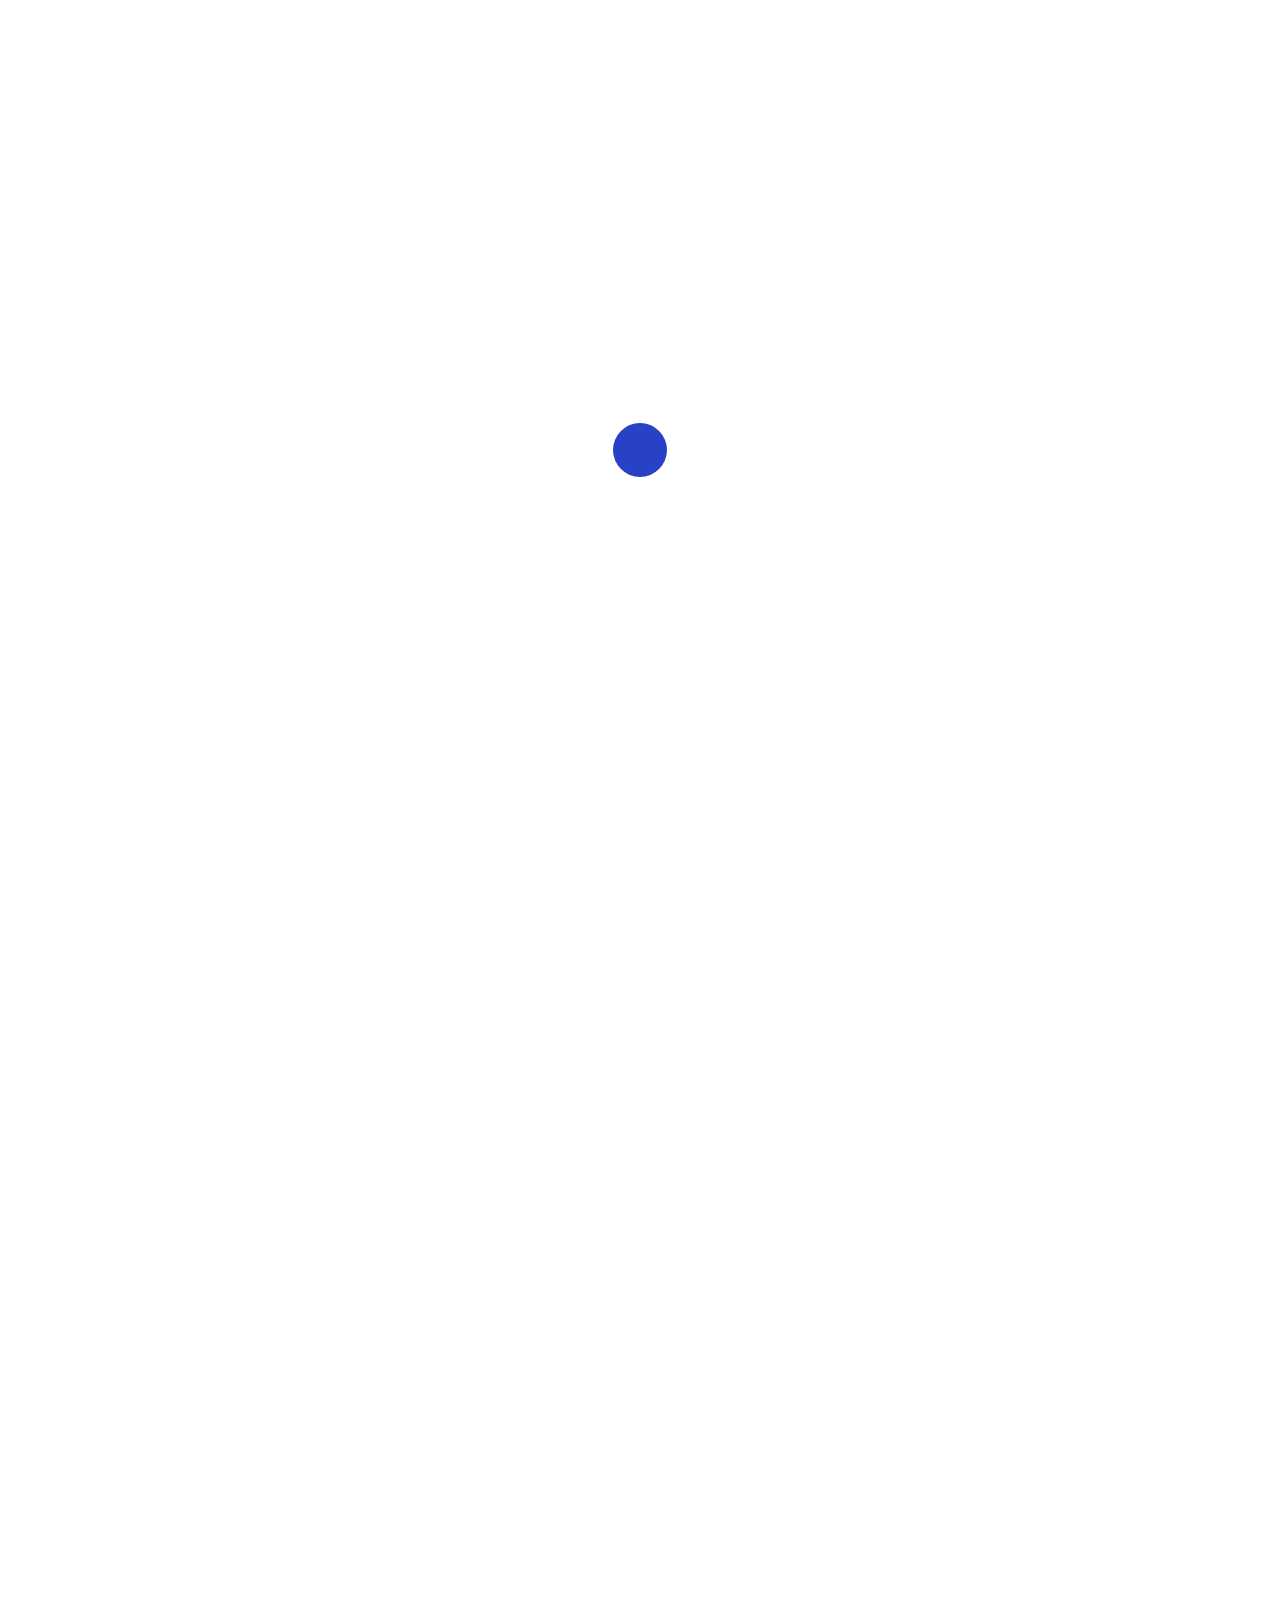
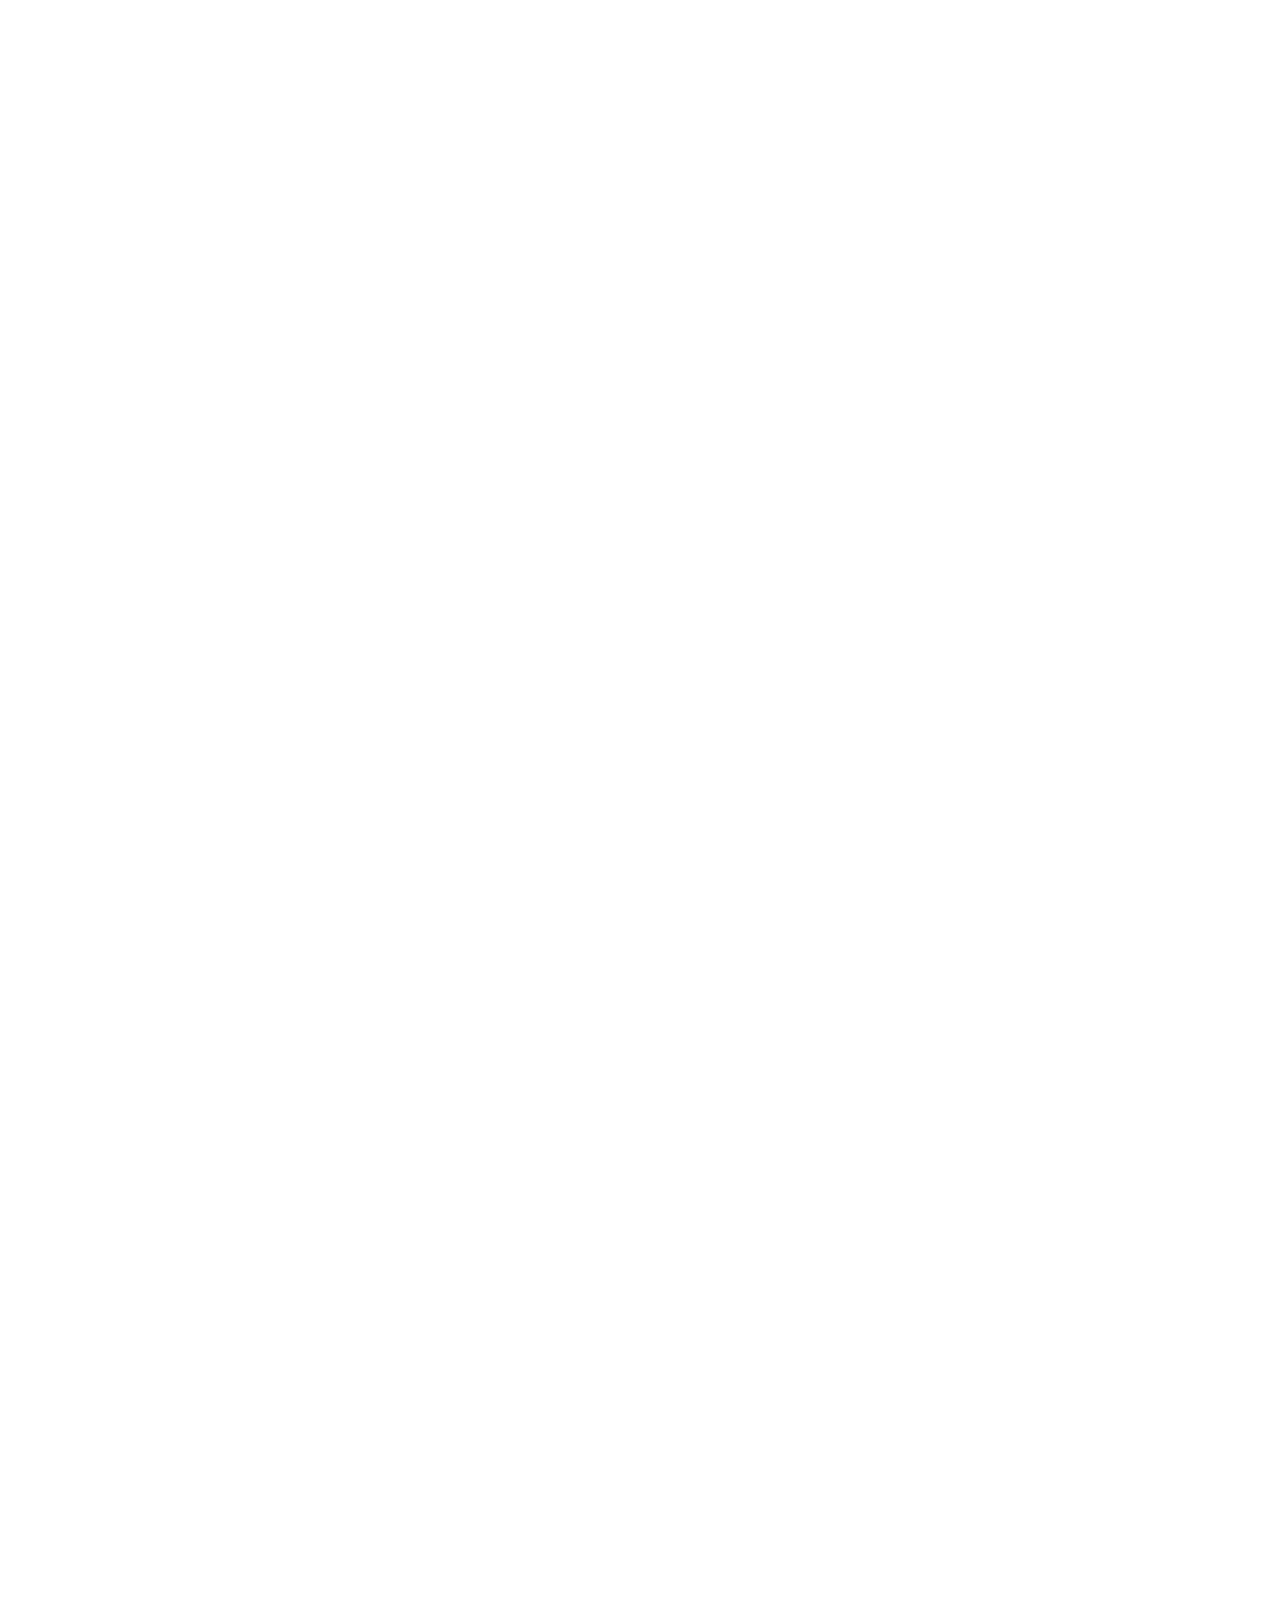
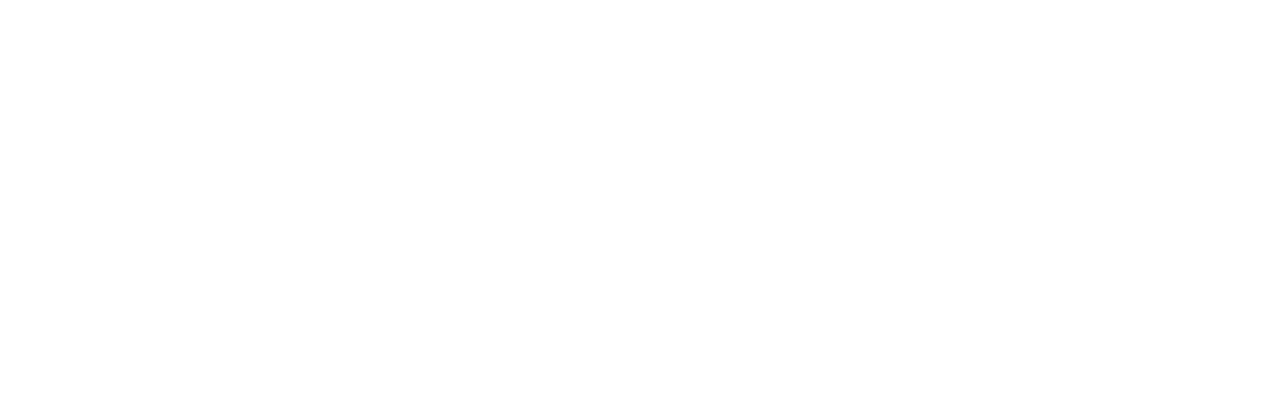
==== index.html @ 9f3434ad "Update index.html" ====
<!DOCTYPE html>
<html class="no-js" lang="en-US">
	<head>

		<title>Moore-Home</title>
		<link rel="shortcut icon" href="https://moorebilibili.github.io/Moore-Home/favicon.ico">

		<meta charset="utf-8">
		<meta name="viewport" content="width=device-width, initial-scale=1">
		<meta name="description" content="">
		<meta name="keywords" content="">
		<meta name="author" content="Erilisdesign.com">

		<link rel="stylesheet" href="static/css/bootstrap.min.css">
		<link rel="stylesheet" href="static/css/style.css">
		<link rel="stylesheet" href="static/css/utilities.css">

		<link rel="stylesheet" href="static/css/custom.css">

		<link rel="stylesheet" href="static/css/all.min.css" type="text/css">
		<link rel="stylesheet" href="static/css/themify-icons.css" type="text/css">
		<link rel="stylesheet" href="static/css/animate.min.css">
		<link rel="stylesheet" href="static/css/vegas.min.css">

		<link rel="stylesheet" href="static/css/css.css">

		<link rel="shortcut icon" href="">

		<script src="static/js/modernizr-custom.js"></script>

	</head>
	<body>

		<div id="preloader" class="preloader">
			<div class="loader-status">
				<div class="spinner"></div>
			</div>
		</div>

		<!-- Global overlay -->
		<div class="global-overlay">
			<div class="overlay-inner bg-image-holder bg-cover">
				<img src="static/picture/image-1.jpg" alt="">
			</div>
			<div class="overlay-inner bg-dark opacity-80"></div>
		</div>

		<!-- Site header -->
		<header class="site-header header-mobile-dark header-content-light header-content-mobile-light">
			<div class="header-brand">
				<!-- Logo -->
				<a class="logo" href="#">
					<img src="static/picture/logo.jpg" width="75% alt="">
				</a>
				<button type="button" id="navigation-toggle" class="nav-toggle">
					<span></span>
				</button>
			</div>
			<div class="header-collapse">
				<div class="header-collapse-inner">
					<nav class="site-nav">
						<ul id="navigation">
							<li>
								<a href="#home">首页</a>
							</li>
							<li>
								<a href="#002">服务器教程</a>
							</li>
							<li>
								<a href="#003">网站资源</a>
							</li>
							<li>
								<a href="#004">英语听力</a>
							</li>
							<li>
								<a href="#about">关于网站</a>
							</li>
							<li>
								<a href="#services">网站作用</a>
							</li>
						</ul>
					</nav>
				</div>
			</div>
		</header>

		<div class="site-content">
			<div class="site-content-inner">

				<div class="site-part" id="home">
					<section class="fullscreen d-flex">
						<div class="container align-self-center text-white">
							<div class="row">
								<div class="col-12 col-lg-10 mx-lg-auto text-center">
									<h1 class="text-white mb-3 animated" data-animation="fadeInUp">欢迎光临Moore-Home！</h1>
									<p class="lead text-white mb-5 animated" data-animation="fadeInUp" data-animation-delay="200">你发现了华点</p>
									<a href="#services" class="btn btn-white scrollto animated" data-animation="fadeInUp" data-animation-delay="400">康康这个网站干吗的</a>
									<a href="https://space.bilibili.com/2076341054?spm_id_from=333.1007.0.0" class="btn btn-primary scrollto animated" data-animation="fadeInUp" data-animation-delay="600">康康我的B站</a>
								</div>
							</div>
						</div>
					</section>
				</div>

				<div class="site-part" id="about">
					<section class="fullscreen d-flex">
						<div class="container align-self-center text-white">
							<div class="row">
								<div class="col-12 col-lg-10 mx-lg-auto text-center">
									<h2 class="h1 mb-4 animated" data-animation="fadeInUp">关于网站</h2>
									<div class="divider animated" data-animation="fadeInUp" data-animation-delay="200"><span></span></div>
									<div class="animated" data-animation="fadeInUp" data-animation-delay="400">
										<p>这是一个由Moore打造的网站，具有学习博客，获取材料，娱乐等作用</p>
										<p>一个GitHub托管的普通网站。</p>
									</div>
								</div>
							</div>
						</div>
					</section>
				</div>

				<div class="site-part" id="services">
					<section class="fullscreen d-flex">
						<div class="container align-self-center text-white">
							<div class="row mb-5 text-center">
								<div class="col-12 col-lg-9 mx-lg-auto">
									<h2 class="h1 mb-4 animated" data-animation="fadeInUp">网站作用</h2>
									<div class="divider animated" data-animation="fadeInUp" data-animation-delay="200"><span></span></div>
									<p class="animated" data-animation="fadeInUp" data-animation-delay="400">这里面有好多好康的！</p>
								</div>
							</div>
							<div class="row">

								<div class="col-12 col-lg-4 mb-5 mb-lg-0">
									<div class="feature-block animated" data-animation="fadeInUp" data-animation-delay="600">
										<div class="feature-icon text-primary mb-3">
											<div>
												<i class="ti-timer"></i>
											</div>
										</div>
										<h3 class="h4 mb-2">节省你的时间</h3>
										<p>这个网站不会占内存，连诺基亚都能看你不心动吗？最主要的是资源丰富，无需现下载和翻文件！</p>
									</div>
								</div>

								<div class="col-12 col-lg-4 mb-5 mb-lg-0">
									<div class="feature-block animated" data-animation="fadeInUp" data-animation-delay="800">
										<div class="feature-icon text-primary mb-3">
											<div>
												<i class="ti-brush-alt"></i>
											</div>
										</div>
										<h3 class="h4 mb-2">不占你的空间</h3>
										<p>网站总规格不超过1MB，瞬息可就！</p>
									</div>
								</div>

								<div class="col-12 col-lg-4">
									<div class="feature-block animated" data-animation="fadeInUp" data-animation-delay="1000">
										<div class="feature-icon text-primary mb-3">
											<div>
												<i class="ti-book"></i>
											</div>
										</div>
										<h3 class="h4 mb-2">不花你的金钱</h3>
										<p>本网站无需支付现金，任何资源即可白嫖！</p>
									</div>
								</div>

							</div>
						</div>
					</section>
				</div>
				<div class="site-part" id="004">
					<section class="fullscreen d-flex">
						<div class="container align-self-center text-white">
							<div class="row">
								<div class="col-12 col-lg-10 mx-lg-auto text-center">
									<h1 class="text-white mb-3 animated" data-animation="fadeInUp">英语听力</h1>
									<p><p class="lead text-white mb-5 animated" data-animation="fadeInUp" data-animation-delay="200">单击一个单元播放听力</p>
									<p><a href="https://aldedu.com.cn/ald/app/qrcode/detail?id=79598&rootId=79597" class="btn btn-primary scrollto animated" data-animation="fadeInUp" data-animation-delay="600">Unit1</a>
        									<a href="https://aldedu.com.cn/ald/app/qrcode/detail?id=79602&rootId=79597" class="btn btn-primary scrollto animated" data-animation="fadeInUp" data-animation-delay="600">Unit2</a>
									<a href="https://aldedu.com.cn/ald/app/qrcode/detail?id=79600&rootId=79597" class="btn btn-primary scrollto animated" data-animation="fadeInUp" data-animation-delay="600">Unit3</a>
        									<a href="https://aldedu.com.cn/ald/app/qrcode/detail?id=79611&rootId=79597" class="btn btn-primary scrollto animated" data-animation="fadeInUp" data-animation-delay="600">Unit4</a>
        									<a href="https://aldedu.com.cn/ald/app/qrcode/detail?id=79603&rootId=79597" class="btn btn-primary scrollto animated" data-animation="fadeInUp" data-animation-delay="600">Unit5</a>
        									<a href="https://aldedu.com.cn/ald/app/qrcode/detail?id=79605&rootId=79597" class="btn btn-primary scrollto animated" data-animation="fadeInUp" data-animation-delay="600">Unit6</a>
        									<a href="https://aldedu.com.cn/ald/app/qrcode/detail?id=79599&rootId=79597" class="btn btn-primary scrollto animated" data-animation="fadeInUp" data-animation-delay="600">期中</a></p>
        									<a href="https://aldedu.com.cn/ald/app/qrcode/detail?id=79604&rootId=79597" class="btn btn-primary scrollto animated" data-animation="fadeInUp" data-animation-delay="600">Unit7</a>
        									<a href="https://aldedu.com.cn/ald/app/qrcode/detail?id=79601&rootId=79597" class="btn btn-primary scrollto animated" data-animation="fadeInUp" data-animation-delay="600">Unit8</a>
        									<a href="https://aldedu.com.cn/ald/app/qrcode/detail?id=79610&rootId=79597" class="btn btn-primary scrollto animated" data-animation="fadeInUp" data-animation-delay="600">Unit9</a>
        									<a href="https://aldedu.com.cn/ald/app/qrcode/detail?id=79606&rootId=79597" class="btn btn-primary scrollto animated" data-animation="fadeInUp" data-animation-delay="600">Unit10</a>
        									<a href="https://aldedu.com.cn/ald/app/qrcode/detail?id=79608&rootId=79597" class="btn btn-primary scrollto animated" data-animation="fadeInUp" data-animation-delay="600">Unit11</a>
        									<a href="https://aldedu.com.cn/ald/app/qrcode/detail?id=79607&rootId=79597" class="btn btn-primary scrollto animated" data-animation="fadeInUp" data-animation-delay="600">Unit12</a>
        									<a href="https://aldedu.com.cn/ald/app/qrcode/detail?id=79609&rootId=79597" class="btn btn-primary scrollto animated" data-animation="fadeInUp" data-animation-delay="600">期末</a></p>
								</div>
							</div>
						</div>
					</section>
				</div>
				<div class="site-part" id="002">
					<section class="fullscreen d-flex">
						<div class="container align-self-center text-white">
							<div class="row">
								<div class="col-12 col-lg-10 mx-lg-auto text-center">
									<h2 class="h1 mb-4 animated" data-animation="fadeInUp">服务器教程</h2>
									<div class="divider animated" data-animation="fadeInUp" data-animation-delay="200"><span></span></div>
									<div class="animated" data-animation="fadeInUp" data-animation-delay="400">
										<p>首先，你需要一个合适的Java jdk，具体要看你的所在版本是什么。</p>
										<p>关于Java jdk的所有版本下载链接:<a href="https://pan.baidu.com/s/1dG05AKdqK3B-J7J35iw3PA?pwd=1145">所有Java下载链接</a>
										<p>对于配置不需要太高，但网络一定要好！</p>
										<p>更详细的教程<a href="https://moorebilibili.github.io/Moore-Home/Bukkit服务器教程" >Bukkit服务器教程（旧站）</a>
									</div>
								</div>
							</div>
						</div>
					</section>
				</div>
				<div class="site-part" id="003">
					<section class="fullscreen d-flex">
						<div class="container align-self-center text-white">
							<div class="row">
								<div class="col-12 col-lg-10 mx-lg-auto text-center">
									<h2 class="h1 mb-4 animated" data-animation="fadeInUp">网站资源</h2>
									<div class="divider animated" data-animation="fadeInUp" data-animation-delay="200"><span></span></div>
									<div class="animated" data-animation="fadeInUp" data-animation-delay="400">
										<p>看看这里有什么能够帮上您？</p>
										<p><a href="https://moorebilibili.github.io/Moore-Home/七下地理提纲（含填图题答案）.docx" >七下地理提纲(含填图题答案)</a></p>
										<p><a href="https://moorebilibili.github.io/Moore-Home/七下地理提纲.docx">七下地理提纲(原不含填图题答案)</a></p>
                                                                                                                                                                <p><a href="https://moorebilibili.github.io/Moore-Home/2022七下生物基础知识复习ding.docx">七下生物题</a></p>
									</div>
								</div>
							</div>
						</div>
					</section>
				</div>

										<form class="mb-0" id="cf" name="cf" action="include/sendemail.php" method="post" autocomplete="off">
											<div class="form-row">

												<div class="form-process"></div>
									</div>
								</div>
							</div>
						</div>
					</section>
				</div>

			</div>
		</div>

		<!-- Site footer -->
		<footer class="site-footer footer-content-light footer-mobile-content-light">
			<div class="overlay">
				<div class="overlay-inner bg-white"></div>
			</div>
			<div class="container socials-container">
				<nav class="socials-icons">
					<ul class="mx-auto">
						
					</ul>
				</nav>
			</div>
			<div class="container copyright-container">
				<p>Moore 2022</p>
			</div>
		</footer>

		<script src="static/js/jquery-1.10.2.js"></script>
		<script src="static/js/jquery.easing.min.js"></script>
		<script src="static/js/jquery.validate.min.js"></script>
		<script src="static/js/jquery.form.min.js"></script>
		<script src="static/js/jquery.countdown.min.js"></script>
		<script src="static/js/granim.min.js"></script>
		<script src="static/js/vegas.min.js"></script>
		<script src="static/js/jquery.mb.YTPlayer.min.js"></script>

		<script src="static/js/main.js"></script>

		
</body>
</html>
---- static/css/style.css ----
/*
Theme Name: Blum
Description: Responsive Coming Soon Template
Author: Erilisdesign
Theme URI: https://preview.erilisdesign.com/html/lana/
Author URI: https://themeforest.net/user/erilisdesign
Version: 3.1
License: https://themeforest.net/licenses/standard
*/

/*------------------------------------------------------
[Table of contents]

1. Global Styles
2. Typography
3. Site Header
4. Footer
5. Forms
6. Buttons
7. Site layout
8. Blocks
9. Feature Block
10. Countdown
11. Divider
12. Overlays
13. Preloader
14. Other
15. Responsive Utilities
------------------------------------------------------*/

/*------------------------------------------------------------------
[1. Global Styles]
*/
body {
	position: relative;
	overflow-x: hidden;
	-webkit-font-smoothing: antialiased;
	-moz-osx-font-smoothing: grayscale;
	-webkit-text-size-adjust: 100%;
	white-space: normal;
	min-height: 100vh;
}

.main-container {
	clear: both;
}

section {
	position: relative;
	padding: 4.5rem 0;
}

.container,
.container-fluid {
	position: relative;
}

audio, canvas, progress, video {
	display: inline-block;
	vertical-align: baseline;
}

video {
	max-width: 100%;
}

img {
	width: auto;
	height: auto;
	max-width: 100%;
}

iframe {
	display: block;
	width: 100%;
	border: 0;
	overflow: hidden;
}

.csstransitions .animated,
.animated {
	visibility: hidden;
}

.csstransitions .visible {
	visibility: visible;
}

/*------------------------------------------------------------------
[2. Typography]
*/
html {
	font-size: 16px;
}

body {
	font-family: 'Open Sans', Helvetica, sans-serif;
	font-size: .875rem;
	font-weight: normal;
	line-height: 1.75rem;
	color: #252729;
}

h1, .h1,
h2, .h2,
h3, .h3,
h4, .h4,
h5, .h5,
h6, .h6 {
	position: relative;
	margin-top: 0;
	margin-bottom: 0;
	font-family: 'Montserrat', Helvetica, sans-serif;
	color: inherit;
}

h1 a, h2 a, h3 a, h4 a, h5 a, h6 a {
	color: inherit;
}

h1, .h1 {
	font-size: 2.5rem;
	font-weight: 300;
	line-height: 3.75rem;
}

h2, .h2 {
	font-size: 2rem;
	font-weight: 300;
	line-height: 3rem;
}

h3, .h3 {
	font-size: 1.5rem;
	font-weight: 400;
	line-height: 2.25rem;
}

h4, .h4 {
	font-size: 1.25rem;
	font-weight: 400;
	line-height: 1.875rem;
}

h5, .h5 {
	font-size: 1rem;
	font-weight: 500;
	line-height: 1.875rem;
}

h6, .h6 {
	font-size: 0.875rem;
	font-weight: 500;
	line-height: 1.875rem;
}

/* Heading Uppercase */
.heading-uppercase {
	text-transform: uppercase;
	font-weight: 700;
}

h1.heading-uppercase,
.h1.heading-uppercase {
	letter-spacing: 4px;
	margin-right: -4px;
}

h2.heading-uppercase,
.h2.heading-uppercase {
	letter-spacing: 4px;
	margin-right: -4px;
}

h3.heading-uppercase,
.h3.heading-uppercase {
	letter-spacing: 4px;
	margin-right: -4px;
}

h4.heading-uppercase,
.h4.heading-uppercase {
	letter-spacing: 4px;
	margin-right: -4px;
}

h5.heading-uppercase,
.h5.heading-uppercase {
	font-weight: 700;
	letter-spacing: 2px;
	margin-right: -2px;
}

h6.heading-uppercase,
.h6.heading-uppercase {
	font-weight: 700;
	letter-spacing: 2px;
	margin-right: -2px;
}

.heading-line::before {
	content: '';
	position: relative;
	display: block;
	width: 54px;
	float: left;
	height: 100%;
	border-bottom: 3px solid #fff;
	margin-top: -3px;
	margin-right: 27px;
	padding-top: 1em;
}

.heading-line.heading-line-dark::before {
	border-color: #000;
}

p {
	margin-bottom: 1rem;
}

p.lead {
	font-size: 1rem;
	font-weight: 400;
	line-height: 1.875;
}

a {
	cursor: pointer;
	color: #037de8;
	text-decoration: none;
}

a:not(.btn) {
	-webkit-transition: all .3s ease;
	-moz-transition: all .3s ease;
	-ms-transition: all .3s ease;
	-o-transition: all .3s ease;
	transition: all .3s ease;
}

a:hover,
a:focus {
	text-decoration: none;
	outline: 0;
	color: #037de8;
}

a, button {
	outline: none;
}

em {
	font-style: italic;
}

strong {
	font-weight: 700;
}

address, blockquote, dd, dl, fieldset, form, ol, p, pre, table, ul {
	margin-bottom: 1rem;
}

pre {
	margin: 0;
	padding: 9.5px;
	color: #333;
	background-color: #f7f7f7;
	border: 1px solid #e8e8e8;
	border-radius: 0px;
	text-align: left;
}

input,
select,
textarea { 
	font-size: 1rem;
	font-style: normal;
	font-weight: 400;
}

ul,
ol {
	margin: 0;
	padding: 0;
}

ul {
	list-style: none;
}

p:last-child,
ul:last-child,
ol:last-child,
pre:last-child,
table:last-child,
blockquote:last-child {
	margin-bottom: 0;
}

/*------------------------------------------------------------------
[3. Site Header]
*/
.site-header {
	position: relative;
	padding: 15px;
	z-index: 9999;
	display: -webkit-box;
	display: -ms-flexbox;
	display: flex;
	-ms-flex-wrap: wrap;
	flex-wrap: wrap;
	-webkit-box-align: center;
	-ms-flex-align: center;
	align-items: center;
	-webkit-box-pack: justify;
	-ms-flex-pack: justify;
	justify-content: space-between;
}

.header-brand {
	display: -ms-flexbox;
	display: flex;
	-ms-flex-wrap: wrap;
	flex-wrap: wrap;
	-ms-flex-align: center;
	align-items: center;
	width: 100%;
}

.header-brand .logo {
	display: table;
	margin-left: 0;
	color: #252729;
}

.logo img {
	display: block;
}

img.logo-light {
	display: none;
}

img.logo-dark {
	display: block;
}

.header-brand  .nav-toggle {
	display: block;
	position: relative;
	border: 0;
	margin-left: auto;
	margin-right: 0;
	padding: 0;
	background: transparent;
	width: 32px;
	height: 32px;
	outline: none;
	cursor: pointer;
}

.nav-toggle:focus {
	outline: none;
}

.nav-toggle span {
	position: relative;
	width: 30px;
	margin: 0 auto;
	background: #fff;
	-webkit-transition: background .2s .2s ease-in-out;
	-moz-transition: background .2s .2s ease-in-out;
	-o-transition: background .2s .2s ease-in-out;
	transition: background .2s .2s ease-in-out;
}

.nav-toggle span,
.nav-toggle span:before,
.nav-toggle span:after {
	display: block;
	height: 2px;
	-webkit-background-clip: padding-box;
	-moz-background-clip: padding;
	background-clip: padding-box;
}

.nav-toggle span:before,
.nav-toggle span:after {
	position: absolute;
	content: '';
	width: 15px;
	background: #fff;
	-webkit-transform-origin: 50% 50%;
	-moz-transform-origin: 50% 50%;
	-o-transform-origin: 50% 50%;
	-ms-transform-origin: 50% 50%;
	transform-origin: 50% 50%;
	-webkit-transition: top .2s .4s ease-in-out, left .2s .2s ease-in-out, right .2s .2s ease-in-out, width .2s .2s ease-in-out, -webkit-transform .2s ease-in-out;
	-moz-transition: top .2s .4s ease-in-out, left .2s .2s ease-in-out, right .2s .2s ease-in-out, width .2s .2s ease-in-out, -moz-transform .2s ease-in-out;
	-o-transition: top .2s .4s ease-in-out, left .2s .2s ease-in-out, right .2s .2s ease-in-out, width .2s .2s ease-in-out, -o-transform .2s ease-in-out;
	transition: top .2s .4s ease-in-out, left .2s .2s ease-in-out, right .2s .2s ease-in-out, width .2s .2s ease-in-out, transform .2s ease-in-out;
}

.nav-toggle span:before {
	top: 10px;
	left: 15px;
}

.nav-toggle span:after {
	top: -10px;
	right: 15px;
}

.nav-toggle.open span {
	background: transparent !important;
	-webkit-transition: background .2s 0s ease-in-out;
	-moz-transition: background .2s 0s ease-in-out;
	-o-transition: background .2s 0s ease-in-out;
	transition: background .2s 0s ease-in-out;
}

.nav-toggle.open span:before,
.nav-toggle.open span:after {
	top: 0;
	width: 30px;
	-webkit-transition: top .2s ease-in-out, left .2s .2s ease-in-out, right .2s .2s ease-in-out, width .2s .2s ease-in-out, -webkit-transform .2s .4s ease-in-out;
	-moz-transition: top .2s ease-in-out, left .2s .2s ease-in-out, right .2s .2s ease-in-out, width .2s .2s ease-in-out, -moz-transform .2s .4s ease-in-out;
	-o-transition: top .2s ease-in-out, left .2s .2s ease-in-out, right .2s .2s ease-in-out, width .2s .2s ease-in-out, -o-transform .2s .4s ease-in-out;
	transition: top .2s ease-in-out, left .2s .2s ease-in-out, right .2s .2s ease-in-out, width .2s .2s ease-in-out, transform .2s .4s ease-in-out;
}

.nav-toggle.open span:before {
	left: 0;
	-webkit-transform: rotate3d(0, 0, 1, 45deg);
	-moz-transform: rotate3d(0, 0, 1, 45deg);
	-o-transform: rotate3d(0, 0, 1, 45deg);
	-ms-transform: rotate3d(0, 0, 1, 45deg);
	transform: rotate3d(0, 0, 1, 45deg);
}

.nav-toggle.open span:after {
	right: 0;
	-webkit-transform: rotate3d(0, 0, 1, -45deg);
	-moz-transform: rotate3d(0, 0, 1, -45deg);
	-o-transform: rotate3d(0, 0, 1, -45deg);
	-ms-transform: rotate3d(0, 0, 1, -45deg);
	transform: rotate3d(0, 0, 1, -45deg);
}

.header-collapse {
	display: none;
	width: 100%;
}

.header-collapse-inner {
	-ms-flex-preferred-size: 100%;
	flex-basis: 100%;
	-webkit-box-flex: 1;
	-ms-flex-positive: 1;
	flex-grow: 1;
	-webkit-box-align: center;
	-ms-flex-align: center;
	align-items: center;
}

.header-collapse-inner .btn + .btn {
    margin-left: 0;
}

.site-nav {
	margin-top: 15px;
}

.site-nav ul {
	display: -webkit-box;
    display: -ms-flexbox;
    display: flex;
    -webkit-box-orient: vertical;
    -webkit-box-direction: normal;
    -ms-flex-direction: column;
    flex-direction: column;
    padding-left: 0;
    margin-bottom: 0;
    list-style: none;
}

.site-nav a {
	display: block;
	font-family: 'Open Sans', sans-serif;
	font-size: 0.875rem;
	line-height: 1.3;
	color: #252729;
	position: relative;
}

.site-nav a:hover {
	color: #252729;
	opacity: .75;
}

.site-nav > ul > li > a {
	margin-top: 5px;
	margin-bottom: 5px;
}

.site-header a.btn {
	display: block;
}

/* Styles */
.header-mobile-semi-light {
	background: rgba(255,255,255,.93);
}

.header-mobile-semi-dark {
	background: rgba(52,58,64,.93);
}

.header-mobile-light {
	background: #fff;
}

.header-content-mobile-light {
	color: #fff;
}

.header-content-mobile-light .nav-toggle span {
	background: #fff;
}

.header-content-mobile-light .logo-light {
	display: block;
}

.header-content-mobile-light .logo-dark {
	display: none;
}

.header-content-mobile-light .site-nav a,
.header-content-mobile-light .site-nav a:hover {
	color: #fff;
}

.header-mobile-dark {
	background: #050709;
}

.header-content-mobile-dark {
	color: #050709;
}

.header-content-mobile-dark .nav-toggle span {
	background: #050709;
}

.header-content-mobile-dark .logo-light {
	display: none;
}

.header-content-mobile-dark .logo-dark {
	display: block;
}

.header-content-mobile-dark .site-nav a,
.header-content-mobile-dark .site-nav a:hover {
	color: #252729;
}

@media (min-width: 992px){

	.site-header {
		background: transparent;
		position: fixed;
		top: 0;
		left: 0;
		right: 0;
		padding: 30px;
		-webkit-box-orient: horizontal;
		-webkit-box-direction: normal;
		-ms-flex-flow: row nowrap;
		flex-flow: row nowrap;
		-webkit-box-pack: start;
		-ms-flex-pack: start;
		justify-content: flex-start;
		-webkit-backface-visibility: hidden;
		-moz-backface-visibility: hidden;
		-o-backface-visibility: hidden;
		-ms-backface-visibility: hidden;
		backface-visibility: hidden;
	}

	.header-brand {
		width: auto;
	}

	.header-brand .logo {
		color: #fff;
	}

	img.logo-light {
		display: block;
	}

	img.logo-dark {
		display: none;
	}

	.header-brand .nav-toggle {
		display: none;
	}

	.header-collapse {
		display: block;
		margin-left: auto;
		margin-right: 0;
		width: auto;
	}

	.header-collapse-inner {
		display: -webkit-box!important;
		display: -ms-flexbox!important;
		display: flex!important;
		-ms-flex-preferred-size: auto;
		flex-basis: auto;
	}

	.header-collapse-inner .btn + .btn {
		margin-left: 2rem;
	}

	.site-nav + .btn {
		margin-left: 2rem;
	}

	.site-nav {
		margin-top: 0;
	}

	.site-nav a {
		transition: color .7s cubic-bezier(0.54, 0.18, 0.36, 0.81);
	}

	.site-nav a,
	.site-nav a:hover {
		color: #fff;
	}

	.site-nav ul {
		-webkit-box-orient: horizontal;
		-webkit-box-direction: normal;
		-ms-flex-direction: row;
		flex-direction: row;
	}

	.site-nav > ul > li {
		margin-left: 1rem;
		margin-right: 1rem;
	}

	.site-nav > ul > li:first-child {
		margin-left: 0;
	}

	.site-nav > ul > li:last-child {
		margin-right: 0;
	}

	.site-nav > ul > li > a {
		margin-top: 0;
		margin-bottom: 0;
		padding-top: 5px;
		padding-bottom: 5px;
	}

	.site-nav > ul > li > a:before {
		content: '';
		position: absolute;
		bottom: 0;
		left: 0;
		right: 0;
		border-bottom: 1px solid transparent;
		transition: all .7s cubic-bezier(0.54, 0.18, 0.36, 0.81);
	}

	.site-nav > ul > li.active > a:before {
		border-bottom-color: #fff;
	}

	body.layout-mobile .site-header {
		position: absolute;
		padding: 2.5rem;
	}

	/*Styles */
	.header-content-light {
		color: #fff;
	}

	.header-content-light .nav-toggle span {
		background: #fff;
	}

	.header-content-light .logo-light {
		display: block;
	}

	.header-content-light .logo-dark {
		display: none;
	}

	.header-content-light .site-nav a,
	.header-content-light .site-nav a:hover {
		color: #fff;
	}

	.header-content-light .site-nav > ul > li.active > a:before {
		border-bottom-color: #fff;
	}

	.header-content-dark {
		color: #252729;
	}

	.header-content-dark .nav-toggle span {
		background: #252729;
	}

	.header-content-dark .logo-light {
		display: none;
	}

	.header-content-dark .logo-dark {
		display: block;
	}

	.header-content-dark .site-nav a,
	.header-content-dark .site-nav a:hover {
		color: #252729;
	}

	.header-content-dark .site-nav > ul > li.active > a:before {
		border-bottom-color: #252729;
	}

}

/*------------------------------------------------------------------
[4. Footer]
*/
.site-footer {
	position: relative;
	padding: 3rem 0;
}

.site-footer .copyright-container {
	text-align: center;
}

.site-footer.footer-content-mobile-light {
	color: #fff;
}

.site-footer.footer-content-mobile-dark {
	color: #252729;
}

.site-footer .socials-icons {
	overflow: hidden;
	margin: 0;
	margin-bottom: 15px;
}

.site-footer .socials-icons ul {
	display: table;
	margin: 0;
}
	
.site-footer .socials-icons li {
	display: block;
	float: left;
	margin: 0;
	margin-left: 20px;
}

.site-footer .socials-icons li:first-child {
	margin-left: 0;
}

.site-footer .socials-icons a {
	display: block;
	margin: 0;
	font-size: 18px;
	text-align: center;
	-webkit-transition: opacity .3s ease-out;
	-moz-transition: opacity .3s ease-out;
	transition: opacity .3s ease-out;
}

.site-footer .social-icon:last-child {
	margin-right: 0;
}

.site-footer .socials-icons a,
.site-footer .socials-icons a i,
.site-footer .socials-icons a:hover,
.site-footer .socials-icons a:hover i {
	color: inherit;
}

.site-footer .socials-icons ul:hover a {
	opacity: .54;
}
.site-footer .socials-icons ul:hover a:hover {
	opacity: 1;
}

@media (min-width: 992px){

	.site-footer {
		position: unset;
		padding: 0;
	}

	.site-footer.footer-content-light {
		color: #fff;
	}

	.site-footer.footer-content-dark {
		color: #252729;
	}

	.site-footer > .overlay {
		display: none;
	}

	.site-footer .copyright-container {
		text-align: right;
	}

	.site-footer .copyright-container.container,
	.site-footer .copyright-container.container-fluid {
		position: fixed;
		bottom: 30px;
		left: 80px;
		right: 0;
		width: auto;
		max-width: 100%;
		margin: 0;
		padding-left: 30px;
		padding-right: 30px;
		line-height: 1;
		z-index: 100;
		-webkit-backface-visibility: hidden;
		-moz-backface-visibility: hidden;
		-o-backface-visibility: hidden;
		-ms-backface-visibility: hidden;
		backface-visibility: hidden;
	}

	.site-footer .socials-container.container,
	.site-footer .socials-container.container-fluid {
		position: fixed;
		bottom: 30px;
		left: 30px;
		width: auto;
		padding: 0;
		z-index: 100;
		-webkit-backface-visibility: hidden;
		-moz-backface-visibility: hidden;
		-o-backface-visibility: hidden;
		-ms-backface-visibility: hidden;
		backface-visibility: hidden;
	}

	.site-footer .socials-icons {
		margin: 0;
	}

	.site-footer .socials-icons ul {
		margin: 0 auto;
	}

	.site-footer .socials-icons li {
		float: none;
		margin: 0;
		margin-top: 30px;
	}

	.site-footer .socials-icons li:first-child {
		margin-top: 0;
	}

	.site-footer .socials-icons a {
		line-height: 1;
	}

}

/*------------------------------------------------------
[5. Forms]
*/
.form-control {
	height: auto;
	padding: 0.375rem 0.75rem;
	background-color: #fff;
	font-size: 0.875rem;
	line-height: 1.75rem;
	color: #252729;
	border: 1px solid rgba(0,0,0,.2);
	border-radius: .25rem;
}

.form-control:focus {
	background-color: #fff;
	color: #252729;
	border-color: rgba(0,0,0,.4);
	box-shadow: none;
}

.form-control::-webkit-input-placeholder {color:#a5a7a9}
.form-control::-moz-placeholder {color:#a5a7a9}
.form-control:-ms-input-placeholder {color:#a5a7a9}
.form-control::-ms-input-placeholder {color:#a5a7a9}
.form-control::placeholder {color:#a5a7a9}

input:-webkit-autofill,
input:-webkit-autofill:hover,
input:-webkit-autofill:focus,
input:-webkit-autofill:active {
	-webkit-text-fill-color: #252729 !important;
	-webkit-box-shadow: 0 0 0px 1000px transparent inset;
	transition: background-color 5000s ease-in-out 0s;
}

.form-control:disabled, .form-control[readonly] {
	background-color: #e9ecef;
}

select.form-control:not([size]):not([multiple]) {
	height: calc(2.625rem + 2px);
}

select.form-control:focus::-ms-value {
	color: #252729;
}

.form-control-sm, .input-group-sm > .form-control,
.input-group-sm > .input-group-prepend > .input-group-text,
.input-group-sm > .input-group-append > .input-group-text,
.input-group-sm > .input-group-prepend > .btn,
.input-group-sm > .input-group-append > .btn {
	padding: 0.1875rem 0.75rem;
	font-size: 0.875rem;
	line-height: 1.75rem;
	border-radius: 0.25rem;
}

select.form-control-sm:not([size]):not([multiple]), .input-group-sm > select.form-control:not([size]):not([multiple]),
.input-group-sm > .input-group-prepend > select.input-group-text:not([size]):not([multiple]),
.input-group-sm > .input-group-append > select.input-group-text:not([size]):not([multiple]),
.input-group-sm > .input-group-prepend > select.btn:not([size]):not([multiple]),
.input-group-sm > .input-group-append > select.btn:not([size]):not([multiple]) {
	height: calc(2.125rem + 2px);
}

.form-control-lg, .input-group-lg > .form-control,
.input-group-lg > .input-group-prepend > .input-group-text,
.input-group-lg > .input-group-append > .input-group-text,
.input-group-lg > .input-group-prepend > .btn,
.input-group-lg > .input-group-append > .btn {
	padding: 0.75rem 0.75rem;
	font-size: 1rem;
	line-height: 1.75rem;
	border-radius: 0.25rem;
}

select.form-control-lg:not([size]):not([multiple]), .input-group-lg > select.form-control:not([size]):not([multiple]),
.input-group-lg > .input-group-prepend > select.input-group-text:not([size]):not([multiple]),
.input-group-lg > .input-group-append > select.input-group-text:not([size]):not([multiple]),
.input-group-lg > .input-group-prepend > select.btn:not([size]):not([multiple]),
.input-group-lg > .input-group-append > select.btn:not([size]):not([multiple]) {
	height: calc(3.25rem + 2px);
}

.custom-control-input:checked ~ .custom-control-label::before {
	background-color: #2741c7;
}

.custom-control-input:focus ~ .custom-control-label::before {
	box-shadow: none;
}

.custom-checkbox .custom-control-input:checked ~ .custom-control-label::before {
	background-color: #2741c7;
}

.custom-radio .custom-control-input:checked ~ .custom-control-label::before {
	background-color: #2741c7;
}

.custom-select {
	height: calc(2.625rem + 2px);
	padding: 0.375rem 1.75rem 0.375rem 0.75rem;
	font-size: 0.875rem;
	line-height: 1.75rem;
	color: #252729;
	border: 1px solid #cfd0d1;
	border-radius: 0.25rem;
}

.custom-select:focus {
	border-color: #2741c7;
	box-shadow: none;
}

.custom-select:focus::-ms-value {
	color: #252729;
}

.custom-select[multiple], .custom-select[size]:not([size="1"]) {
	height: auto;
	padding-right: 0.75rem;
	background-image: none;
}

.custom-select:disabled {
	color: #6c757d;
	background-color: #e9ecef;
}

.custom-select-sm {
	height: calc(2.125rem + 2px);
	padding-top: 0.1875rem;
	padding-bottom: 0.1875rem;
	font-size: 0.875rem;
}

.custom-select-lg {
	font-size: 1rem;
	height: calc(3.25rem + 2px);
	padding-top: 0.375rem;
	padding-bottom: 0.375rem;
	font-size: 125%;
}

.custom-file {
	height: calc(2.625rem + 2px);
}

.custom-file-input {
	height: calc(2.625rem + 2px);
	font-size: .875rem;
	line-height: 1.75rem;
}

.custom-file-input:focus ~ .custom-file-control {
	border-color: #2741c7;
	box-shadow: 0 0 0 0 transparent;
}

.custom-file-input:focus ~ .custom-file-control::before {
	border-color: #80bdff;
}

.custom-file-label {
	height: calc(2.625rem + 2px);
	line-height: 1.75rem;
	color: #252729;
	border: 1px solid #cfd0d1;
}

.custom-file-label::after {
	height: calc(calc(2.625rem + 2px) - 1px * 2);
	padding: 0.375rem 0.75rem;
	line-height: 1.75rem;
	color: #252729;
	content: "Browse";
	background-color: #f7f7f7;
	border-left: 1px solid #cfd0d1;
}

.form-control.fc-bordered {
	border-top-color: transparent;
	border-right-color: transparent;
}

.form-control.fc-bordered:focus {
	border-top-color: transparent;
	border-right-color: transparent;
}

.form-control.fc-light {
	color: #fff;
}

.form-control.fc-bordered.fc-light {
	background: transparent;
	border-left-color: #fff;
	border-bottom-color: #fff;
}

.form-control.fc-bordered.fc-light:focus {
	border-left-color: #fff;
	border-bottom-color: #fff;
}

.form-control.fc-bordered.fc-light::-webkit-input-placeholder {color:#fff}
.form-control.fc-bordered.fc-light::-moz-placeholder {color:#fff}
.form-control.fc-bordered.fc-light:-ms-input-placeholder {color:#fff}
.form-control.fc-bordered.fc-light::-ms-input-placeholder {color:#fff}
.form-control.fc-bordered.fc-light::placeholder {color:#fff}

.form-control.fc-bordered.fc-light:-webkit-autofill,
.form-control.fc-bordered.fc-light:-webkit-autofill:hover,
.form-control.fc-bordered.fc-light:-webkit-autofill:focus,
.form-control.fc-bordered.fc-light:-webkit-autofill:active {
	-webkit-text-fill-color: #fff !important;
}

/*------------------------------------------------------
[6. Buttons]
*/
.btn:first-child {
	margin-left: 0;
}

.btn {
	border: 2px solid transparent;
	font-weight: 500;
	font-size: 0.9375rem;
	line-height: 1.75;
	color: #252729;
	transition: all .2s ease-out;
}

.btn:hover {
	color: #252729;
}

.btn:focus, .btn.focus {
	box-shadow: 0 0 0 0 rgba(0,0,0,0);
}

.btn-primary {
	color: #fff;
	background-color: #2741c7;
	border-color: #2741c7;
}

.btn-primary:hover {
	color: #fff;
	background-color: #2137a9;
	border-color: #2137a9;
}

.btn-primary:focus, .btn-primary.focus {
	box-shadow: 0 0 0 0 rgba(0,0,0,0);
}

.btn-primary.disabled, .btn-primary:disabled {
	color: #fff;
	background-color: #2741c7;
	border-color: #2741c7;
}

.btn-primary:not(:disabled):not(.disabled):active, .btn-primary:not(:disabled):not(.disabled).active,
.show > .btn-primary.dropdown-toggle {
	color: #fff;
	background-color: #2137a9;
	border-color: #2137a9;
}

.btn-primary:not(:disabled):not(.disabled):active:focus, .btn-primary:not(:disabled):not(.disabled).active:focus,
.show > .btn-primary.dropdown-toggle:focus {
	box-shadow: 0 0 0 0 rgba(0,0,0,0);
}

.btn-light {
	color: #252729;
	background-color: #f0f2f4;
	border-color: #f0f2f4;
}

.btn-light:hover {
	color: #252729;
	background-color: #dfe1e3;
	border-color: #dfe1e3;
}

.btn-light:focus, .btn-light.focus {
	box-shadow: 0 0 0 0 rgba(0,0,0,0);
}

.btn-light.disabled, .btn-light:disabled {
	color: #252729;
	background-color: #f0f2f4;
	border-color: #f0f2f4;
}

.btn-light:not(:disabled):not(.disabled):active, .btn-light:not(:disabled):not(.disabled).active,
.show > .btn-light.dropdown-toggle {
	color: #252729;
	background-color: #dfe1e3;
	border-color: #dfe1e3;
}

.btn-light:not(:disabled):not(.disabled):active:focus, .btn-light:not(:disabled):not(.disabled).active:focus,
.show > .btn-light.dropdown-toggle:focus {
	box-shadow: 0 0 0 0 rgba(0,0,0,0);
}

.btn-dark {
	color: #fff;
	background-color: #252729;
	border-color: #252729;
}

.btn-dark:hover {
	color: #fff;
	background-color: #212224;
	border-color: #212224;
}

.btn-dark:focus, .btn-dark.focus {
	box-shadow: 0 0 0 0 rgba(0,0,0,0);
}

.btn-dark.disabled, .btn-dark:disabled {
	color: #fff;
	background-color: #252729;
	border-color: #252729;
}

.btn-dark:not(:disabled):not(.disabled):active, .btn-dark:not(:disabled):not(.disabled).active,
.show > .btn-dark.dropdown-toggle {
	color: #fff;
	background-color: #212224;
	border-color: #212224;
}

.btn-dark:not(:disabled):not(.disabled):active:focus, .btn-dark:not(:disabled):not(.disabled).active:focus,
.show > .btn-dark.dropdown-toggle:focus {
	box-shadow: 0 0 0 0 rgba(0,0,0,0);
}

.btn-white {
	color: #252729;
	background-color: #fff;
	border-color: #fff;
}

.btn-white:hover {
	color: #252729;
	background-color: #fff;
	border-color: #fff;
}

.btn-white:focus, .btn-white.focus {
	box-shadow: 0 0 0 0 rgba(0,0,0,0);
}

.btn-white.disabled, .btn-white:disabled {
	color: #252729;
	background-color: #fff;
	border-color: #fff;
}

.btn-white:not(:disabled):not(.disabled):active, .btn-white:not(:disabled):not(.disabled).active,
.show > .btn-white.dropdown-toggle {
	color: #252729;
	background-color: #fff;
	border-color: #fff;
}

.btn-white:not(:disabled):not(.disabled):active:focus, .btn-white:not(:disabled):not(.disabled).active:focus,
.show > .btn-white.dropdown-toggle:focus {
	box-shadow: 0 0 0 0 rgba(0,0,0,0);
}

.btn-outline-primary {
	color: #2741c7;
	border-color: #2741c7;
}

.btn-outline-primary:hover {
	color: #fff;
	background-color: #2137a9;
	border-color: #2137a9;
}

.btn-outline-primary:focus, .btn-outline-primary.focus {
	box-shadow: 0 0 0 0 rgba(0,0,0,0);
}

.btn-outline-primary.disabled, .btn-outline-primary:disabled {
	color: #2741c7;
	background-color: transparent;
}

.btn-outline-primary:not(:disabled):not(.disabled):active, .btn-outline-primary:not(:disabled):not(.disabled).active,
.show > .btn-outline-primary.dropdown-toggle {
	color: #fff;
	background-color: #2137a9;
	border-color: #2137a9;
}

.btn-outline-primary:not(:disabled):not(.disabled):active:focus, .btn-outline-primary:not(:disabled):not(.disabled).active:focus,
.show > .btn-outline-primary.dropdown-toggle:focus {
	box-shadow: 0 0 0 0 rgba(0,0,0,0);
}

.btn-outline-light {
	color: #252729;
	border-color: #f0f2f4;
}

.btn-outline-light:hover {
	color: #252729;
	background-color: #dfe1e3;
	border-color: #dfe1e3;
}

.btn-outline-light:focus, .btn-outline-light.focus {
	box-shadow: 0 0 0 0 rgba(0,0,0,0);
}

.btn-outline-light.disabled, .btn-outline-light:disabled {
	color: #252729;
	background-color: transparent;
}

.btn-outline-light:not(:disabled):not(.disabled):active, .btn-outline-light:not(:disabled):not(.disabled).active,
.show > .btn-outline-light.dropdown-toggle {
	color: #252729;
	background-color: #dfe1e3;
	border-color: #dfe1e3;
}

.btn-outline-light:not(:disabled):not(.disabled):active:focus, .btn-outline-light:not(:disabled):not(.disabled).active:focus,
.show > .btn-outline-light.dropdown-toggle:focus {
	box-shadow: 0 0 0 0 rgba(0,0,0,0);
}

.btn-outline-dark {
	color: #252729;
	border-color: #252729;
}

.btn-outline-dark:hover {
	color: #fff;
	background-color: #212224;
	border-color: #2137a9;
}

.btn-outline-dark:focus, .btn-outline-dark.focus {
	box-shadow: 0 0 0 0 rgba(0,0,0,0);
}

.btn-outline-dark.disabled, .btn-outline-dark:disabled {
	color: #252729;
	background-color: transparent;
}

.btn-outline-dark:not(:disabled):not(.disabled):active, .btn-outline-dark:not(:disabled):not(.disabled).active,
.show > .btn-outline-dark.dropdown-toggle {
	color: #fff;
	background-color: #212224;
	border-color: #212224;
}

.btn-outline-dark:not(:disabled):not(.disabled):active:focus, .btn-outline-dark:not(:disabled):not(.disabled).active:focus,
.show > .btn-outline-dark.dropdown-toggle:focus {
	box-shadow: 0 0 0 0 rgba(0,0,0,0);
}

.btn-outline-white {
	color: #fff;
	border-color: #fff;
}

.btn-outline-white:hover {
	color: #252729;
	background-color: #fff;
	border-color: #fff;
}

.btn-outline-white:focus, .btn-outline-white.focus {
	box-shadow: 0 0 0 0 rgba(0,0,0,0);
}

.btn-outline-white.disabled, .btn-outline-white:disabled {
	color: #fff;
	background-color: transparent;
}

.btn-outline-white:not(:disabled):not(.disabled):active, .btn-outline-white:not(:disabled):not(.disabled).active,
.show > .btn-outline-white.dropdown-toggle {
	color: #252729;
	background-color: #fff;
	border-color: #fff;
}

.btn-outline-white:not(:disabled):not(.disabled):active:focus, .btn-outline-white:not(:disabled):not(.disabled).active:focus,
.show > .btn-outline-white.dropdown-toggle:focus {
	box-shadow: 0 0 0 0 rgba(0,0,0,0);
}

.btn-link {
	font-weight: 500;
	color: #2741c7;
}

.btn-link:hover {
	color: #2137a9;
}

.btn-link:disabled, .btn-link.disabled {
	color: #2741c7;
}

.btn-lg, .btn-group-lg > .btn {
	padding: 0.5625rem 1rem;
	font-size: 1rem;
	line-height: 1.75;
	border-radius: 0.3rem;
}

.btn-sm, .btn-group-sm > .btn {
	padding: 0.125rem 0.5rem;
	font-size: 0.875rem;
	line-height: 1.75;
	border-radius: 0.2rem;
}

.btn-block + .btn-block {
	margin-top: 0.5rem;
}

.btn-rounded-circle {
	border-radius: 2.5rem;
	padding-left: 1.75rem;
	padding-right: 1.75rem;
}

.btn-lg.btn-rounded-circle, .btn-group-lg > .btn-rounded-circle {
	border-radius: 2.9375rem;
	padding-left: 2rem;
	padding-right: 2rem;
}

.btn-sm.btn-rounded-circle, .btn-group-sm > .btn-rounded-circle {
	border-radius: 2.0625rem;
	padding-left: 1.5rem;
	padding-right: 1.5rem;
}

.btn-shadow {
	box-shadow: 0 7px 21px rgba(0,0,0,0.12);
}

.btn-shadow:hover {
	box-shadow: 0 7px 21px rgba(0,0,0,0.21);
}

.btn-shadow:focus,
.btn-shadow.focus {
	box-shadow: 0 7px 21px rgba(0,0,0,0.12);
}

.btn-shadow:not(:disabled):not(.disabled):active,
.btn-outline-dark:not(:disabled):not(.disabled).active,
.show > .btn-shadow.dropdown-toggle {
	box-shadow: 0 7px 21px rgba(0,0,0,0.27);
}

.btn-shadow:not(:disabled):not(.disabled):active:focus,
.btn-shadow:not(:disabled):not(.disabled).active:focus,
.show > .btn-shadow.dropdown-toggle:focus {
	box-shadow: 0 7px 21px rgba(0,0,0,0.27);
}

/*------------------------------------------------------
[7. Site layout]
*/
.site-content {
	position: relative;
	overflow: hidden;
	z-index: 10;
}

.site-content-inner {
	position: relative;
	transition: transform .5s ease 0s;
}

.site-content .site-part {
	position: relative;
	min-height: 1px;
	max-height: 100vh;
	float: left;
	-webkit-tap-highlight-color: transparent;
	-webkit-backface-visibility: hidden;
    -moz-backface-visibility: hidden;
    -o-backface-visibility: hidden;
    -ms-backface-visibility: hidden;
    backface-visibility: hidden;
}

.site-content .site-part.active {
	max-height: unset;
}

/*------------------------------------------------------
[8. Blocks]
*/
.block,
.block > * {
	position: relative;
}

.block.block-boxed {
	border: 1px solid rgba(0,0,0,.2);
	border-radius: 7px;
	padding: 30px;
}

.block.block-boxed > .overlay,
.block.block-boxed > .overlay-inner {
	border-radius: 7px;
}

.block.block-boxed.block-decorated:before {
	content: '';
	position: absolute;
	top: -1px;
	right: -1px;
	width: 27px;
	height: 27px;
	border-top: 2px solid #2741c7;
	border-right: 2px solid #2741c7;
	border-top-right-radius: 7px;
	transition: all .3s ease-out;
}

.block.feature-boxed:hover:before {
	width: 54px;
	height: 54px;
}

/*------------------------------------------------------
[9. Feature Block]
*/
.feature-block,
.feature-block > * {
	position: relative;
}

.feature-block.feature-boxed {
	border: 1px solid rgba(0,0,0,.2);
	border-radius: 7px;
	padding: 30px;
}

.feature-block.feature-boxed > .overlay,
.feature-block.feature-boxed > .overlay-inner {
	border-radius: 7px;
}

.feature-block.feature-boxed.feature-decorated:before {
	content: '';
	position: absolute;
	top: -1px;
	right: -1px;
	width: 27px;
	height: 27px;
	border-top: 2px solid #2741c7;
	border-right: 2px solid #2741c7;
	border-top-right-radius: 7px;
	transition: all .3s ease-out;
}

.feature-block.feature-boxed:hover:before {
	width: 54px;
	height: 54px;
}

.feature-block .feature-icon div:first-child {
	display: table;
	position: relative;
	font-size: 44px;
	line-height: 1;
	transition: all .3s ease-out;
}

.feature-block:hover .feature-icon div:first-child {
	transform: translateY(-4px);
}

/*------------------------------------------------------
[10. Cuntdown]
*/
.countdown {
	display: table;
}

.countdown .number {
	font-size: 3rem;
	font-weight: 700;
	line-height: 1.25;
}

/*------------------------------------------------------
[11. Divider]
*/
.divider {
	display: -ms-flexbox;
	display: flex;
	-ms-flex-align: center;
	align-items: center;
	position: relative;
	margin-bottom: 1.5rem;
	margin-left: auto;
	margin-right: auto;
	width: 72px;
	height: 18px;
}

.divider span {
	display: block;
	position: relative;
	width: 12px;
	height: 12px;
	margin: 0 auto;
	-webkit-transform: rotate(45deg); 
	-moz-transform: rotate(45deg);
	-o-transform: rotate(45deg);
	transform: rotate(45deg);
	border: 2px solid #fff;
}

.divider:before,
.divider:after {
	content: '';
	display: block;
	position: relative;
	width: 27px;
	height: 1px;
	background: #fff;
}

.divider-dark span {
	border-color: #252729;
}

.divider-dark:before,
.divider-dark:after {
	background: #050709;
}

/*------------------------------------------------------
[12. Overlays]
*/
.overlay {
	position: absolute;
	top: 0;
	bottom: 0;
	left: 0;
	right: 0;
	overflow: hidden;
	-webkit-backface-visibility: hidden;
	-moz-backface-visibility: hidden;
	-o-backface-visibility: hidden;
	-ms-backface-visibility: hidden;
	backface-visibility: hidden;
}

.overlay-inner {
	position: absolute;
	top: 0;
	bottom: 0;
	left: 0;
	right: 0;
}

.overlay-inner canvas {
	position: absolute;
	top: 0;
	bottom: 0;
	left: 0;
	right: 0;
	width: 100%;
	height: 100%;
}

.overlay-video {
	background-color: #000;
	top: -20px;
	bottom: -20px;
	left: -20px;
	right: -20px;
}

.video-wrapper {
	position: absolute;
	width: 100%;
	height: 100%;
	top: 0;
	left: 0;
	z-index: 0;
	overflow: hidden;
	background-color: #000;
}

.video-wrapper video {
	position: absolute;
	top: 50%;
	left: 50%;
	min-width: 100%;
	min-height: 100%;
	max-width: none;
	width: auto;
	height: auto;
	-webkit-transform: translateX(-50%) translateY(-50%);
	-moz-transform: translateX(-50%) translateY(-50%);
	transform: translateX(-50%) translateY(-50%);
}

.bg-image-holder img { display: none !important }

.global-overlay {
	position: fixed;
	top: 0;
	bottom: 0;
	left: 0;
	right: 0;
	overflow: hidden;
	-webkit-backface-visibility: hidden;
	-moz-backface-visibility: hidden;
	-o-backface-visibility: hidden;
	-ms-backface-visibility: hidden;
	backface-visibility: hidden;
}

/*------------------------------------------------------
[13. Preloader]
*/
.preloader {
	background: #fff;
	position: fixed;
	top: 0;
	bottom: 0;
	left: 0;
	right: 0;
	z-index: 100000;
	-webkit-backface-visibility: hidden;
	-moz-backface-visibility: hidden;
	-o-backface-visibility: hidden;
	-ms-backface-visibility: hidden;
	backface-visibility: hidden;
}

.preloader .loader-status {
	position: absolute;
	top: 0;
	bottom: 0;
	left: 0;
	right: 0;
	width: 54px;
	height: 54px;
	margin: auto;
}

.preloader .spinner {
	width: 54px;
	height: 54px;
	background-color: #2741c7;
	border-radius: 100%;  
	-webkit-animation: sk-scaleout 1.0s infinite ease-in-out;
	animation: sk-scaleout 1.0s infinite ease-in-out;
}

@-webkit-keyframes sk-scaleout {
	0% { -webkit-transform: scale(0) }
	100% {
		-webkit-transform: scale(1.0);
		opacity: 0;
	}
}

@keyframes sk-scaleout {
	0% { 
		-webkit-transform: scale(0);
		transform: scale(0);
	} 100% {
		-webkit-transform: scale(1.0);
		transform: scale(1.0);
		opacity: 0;
	}
}

/*------------------------------------------------------
[14. Other]
*/
hr {
	margin-top: 1.5rem;
    margin-bottom: 1.5rem;
	border-top-width: 1px;
	border-color: rgba(0,0,0,.2);
}

hr.light {
	border-color: #fff;
}

hr.dark {
	border-color: #252729;
}

/* Contact */
.contact-form-result > *:first-child,
.subscribe-form-result > *:first-child {
	margin-top: 20px;
}

/* Social nav */
.social-nav ul {
	display: -ms-flexbox;
	display: flex;
	-ms-flex-wrap: wrap;
	flex-wrap: wrap;
	margin: 0 -12px;
}

.social-nav li {
	padding: 0 12px;
}

.social-nav a {
	display: block;
	margin: 0;
	font-size: 18px;
	color: #252729;
	text-align: center;
	transition: opacity .2s ease-out;
}

.social-nav a,
.social-nav a i,
.social-nav a:hover,
.social-nav a:hover i {
	color: #252729;
}

.social-nav ul a:hover {
	opacity: .81;
}

/*------------------------------------------------------
[15. Responsive utilities]
*/
@media (max-width: 470px){

	/* Typography */
	h1, .h1 {
		font-size: 2rem;
		line-height: 2.75rem;
	}

	h2, .h2 {
		font-size: 1.75rem;
		line-height: 2.5rem;
	}

	/* Buttons */
	.btn {
		display: block;
		min-width: auto;
	}

	.btn + .btn {
		margin-top: 20px;
	}

}

@media (min-width: 768px){
	.btn + .btn {
		margin-left: 1rem;
	}
}
---- static/css/utilities.css ----
/*
Theme Name: Blum
Description: Responsive Coming Soon Template
Author: Erilisdesign
Theme URI: https://preview.erilisdesign.com/html/lana/
Author URI: https://themeforest.net/user/erilisdesign
Version: 3.1
License: https://themeforest.net/licenses/standard
*/

/*------------------------------------------------------------------
	Background color
	Background size
	Background position
	Background repeat
	Width
	Height
	Positioning
	Text decoration
	Font family
	Font weight
	Text color
	Opacity
	Overflow
	z-index
	Box shadow
	Spacing
*/

/* Background color */
.bg-primary {background-color:#2741c7 !important}
.bg-light {background-color:#f7f7f7 !important}
.bg-dark {background-color:#030507 !important}

.bg-navy {background-color:#001f3f}
.bg-blue {background-color:#0074d9}
.bg-aqua {background-color:#7fDBFF}
.bg-teal {background-color:#39cccc}
.bg-olive {background-color:#3D9970}
.bg-green {background-color:#2ECC40}
.bg-lime {background-color:#01ff70}
.bg-yellow {background-color:#ffdc00}
.bg-orange {background-color:#ff851B}
.bg-red {background-color:#ff4136}
.bg-marron {background-color:#85144b}
.bg-fuchsia {background-color:#f012BE}
.bg-purple {background-color:#B10DC9}
.bg-black {background-color:#000}
.bg-white {background-color:#fff}

.bg-transparent {background:transparent}

/* Background size */
.bg-cover {background-size:cover}
.bg-contain {background-size:contain}
.bg-cover,.bg-contain {background-repeat:no-repeat;background-position:center}

/* Background position */
.bg-top-left {background-position:top left}
.bg-top-center {background-position:top center}
.bg-top-right {background-position:top right}
.bg-center-left {background-position:center left}
.bg-center {background-position:center}
.bg-center-right {background-position:center right}
.bg-bottom-left {background-position:bottom left}
.bg-bottom-center {background-position:bottom center}
.bg-bottom-right {background-position:bottom right}

/* Background repeat */
.bg-repeat {background-repeat:repeat}
.bg-repeat-x {background-repeat:repeat-x}
.bg-repeat-y {background-repeat:repeat-y}
.bg-norepeat {background-repeat:no-repeat}

/* Width */
.w--1 {width:1px}
.w--2 {width:2px}
.w--3 {width:3px}
.w--4 {width:4px}
.w--5 {width:5px}
.w--6 {width:6px}
.w--7 {width:7px}
.w--8 {width:8px}
.w--9 {width:9px}
.w--10 {width:10px}
.w--50 {width:50px}
.w--100 {width:100px}
.w--150 {width:150px}
.w--200 {width:200px}
.w--250 {width:250px}
.w--300 {width:300px}
.w--350 {width:350px}
.w--400 {width:400px}
.w--450 {width:450px}
.w--500 {width:500px}
.w--550 {width:550px}
.w--600 {width:600px}
.w--650 {width:650px}
.w--700 {width:700px}
.w--auto {width:auto}
.w--100vw {width:100vw}
.maxw--100 {max-width:100%}
.minw--100 {min-width:100px}
.minw--200 {min-width:200px}
.minw--300 {min-width:300px}
.minw--400 {min-width:400px}
.minw--500 {min-width:500px}
.minw--600 {min-width:600px}
.minw--700 {min-width:700px}

/* Height */
.h--1 {height:1px}
.h--2 {height:2px}
.h--3 {height:3px}
.h--4 {height:4px}
.h--5 {height:5px}
.h--6 {height:6px}
.h--7 {height:7px}
.h--8 {height:8px}
.h--9 {height:9px}
.h--10 {height:10px}
.h--50 {height:50px}
.h--100 {height:100px}
.h--150 {height:150px}
.h--200 {height:200px}
.h--250 {height:250px}
.h--300 {height:300px}
.h--350 {height:350px}
.h--400 {height:400px}
.h--450 {height:450px}
.h--500 {height:500px}
.h--550 {height:550px}
.h--600 {height:600px}
.h--650 {height:650px}
.h--700 {height:700px}
.h--auto {height:auto}
.maxh--100 {max-height:100%}
.minh--100 {min-height:100px}
.minh--200 {min-height:200px}
.minh--300 {min-height:300px}
.minh--400 {min-height:400px}
.minh--500 {min-height:500px}
.minh--600 {min-height:600px}
.minh--700 {min-height:700px}
.minh--800 {min-height:800px}
.fullscreen {min-height:100vh}

@media(min-width:576px){
	.fullscreen-sm {min-height:100vh}
}

@media(min-width:768px){
	.fullscreen-md {min-height:100vh}
}

@media(min-width:992px){
	.fullscreen-lg {min-height:100vh}
}

@media(min-width:1200px){
	.fullscreen-xl {min-height:100vh}
}

/* Positioning */
.t--0 {top:0}
.t--auto {top:auto}
.b--0 {bottom:0}
.b--auto {bottom:auto}
.l--0 {left:0}
.l--auto {left:auto}
.r--0 {right:0}
.r--auto {right:auto}

/* Text decoration */
.text-underline {text-decoration:underline}

/* Font family */
.main-font {font-family: 'Roboto',Helvetica,sans-serif}
.alt-font {font-family: 'Montserrat',Helvetica,sans-serif}

/* Font weight */
.fw-100 {font-weight:100}
.fw-200 {font-weight:200}
.fw-300 {font-weight:300}
.fw-400 {font-weight:400}
.fw-500 {font-weight:500}
.fw-600 {font-weight:600}
.fw-700 {font-weight:700}
.fw-800 {font-weight:800}
.fw-900 {font-weight:900}

/* Text color */
.text-primary {color:#2741c7 !important}
a.text-primary:hover,
a.text-primary:focus {color:#2741c7 !important}
.text-dark {color:#252729 !important}
a.text-dark:hover,
a.text-dark:focus {color:#343a40 !important}

.text-navy {color:#001f3f}
a.text-navy:hover,
a.text-navy:focus {color:#001f3f}
.text-blue {color:#0074d9}
a.text-blue:hover,
a.text-blue:focus {color:#0074d9}
.text-aqua {color:#7fDBFF}
a.text-aqua:hover,
a.text-aqua:focus {color:#7fDBFF}
.text-teal {color:#39cccc}
a.text-teal:hover,
a.text-teal:focus {color:#39cccc}
.text-olive {color:#3D9970}
a.text-olive:hover,
a.text-olive:focus {color:#3D9970}
.text-green {color:#2ECC40}
a.text-green:hover,
a.text-green:focus {color:#2ECC40}
.text-lime {color:#01ff70}
a.text-lime:hover,
a.text-lime:focus {color:#01ff70}
.text-yellow {color:#ffdc00}
a.text-yellow:hover,
a.text-yellow:focus {color:#ffdc00}
.text-orange {color:#ff851B}
a.text-orange:hover,
a.text-orange:focus {color:#ff851B}
.text-red {color:#ff4136}
a.text-red:hover,
a.text-red:focus {color:#ff4136}
.text-marron {color:#85144b}
a.text-marron:hover,
a.text-marron:focus {color:#85144b}
.text-fuchsia {color:#f012BE}
a.text-fuchsia:hover,
a.text-fuchsia:focus {color:#f012BE}
.text-purple {color:#B10DC9}
a.text-purple:hover,
a.text-purple:focus {color:#B10DC9}
.text-black {color:#000}
a.text-black:hover,
a.text-black:focus {color:#000}
.text-white {color:#fff}
a.text-white:hover,
a.text-white:focus {color:#fff}

/* Opacity */
.opacity-100 {opacity:1}
.opacity-95 {opacity:.95}
.opacity-90 {opacity:.9}
.opacity-85 {opacity:.85}
.opacity-80 {opacity:.8}
.opacity-75 {opacity:.75}
.opacity-70 {opacity:.70}
.opacity-65 {opacity:.65}
.opacity-60 {opacity:.60}
.opacity-55 {opacity:.55}
.opacity-50 {opacity:.5}
.opacity-45 {opacity:.45}
.opacity-40 {opacity:.4}
.opacity-35 {opacity:.35}
.opacity-30 {opacity:.3}
.opacity-25 {opacity:.25}
.opacity-20 {opacity:.2}
.opacity-15 {opacity:.15}
.opacity-10 {opacity:.1}
.opacity-5 {opacity:.05}
.opacity-0 {opacity:0}

/* Overflow */
.overflow-hidden {overflow:hidden}

/* z-index */
.zindex-0 {z-index:0}
.zindex-1 {z-index:1}
.zindex-2 {z-index:2}
.zindex-3 {z-index:3}
.zindex-4 {z-index:4}
.zindex-5 {z-index:5}
.zindex-555 {z-index:555}
.zindex-5555 {z-index:5555}
.zindex-n1 {z-index:-1}

/* Box shadow */
.shadow-1 {box-shadow:0 3px 12px rgba(0,0,0,.054)}
.shadow-2 {box-shadow:0 7px 21px rgba(0,0,0,.054)}
.shadow-3 {box-shadow:0 12px 36px rgba(0,0,0,.054)}
.shadow-4 {box-shadow:0 27px 54px rgba(0,0,0,.054)}
.shadow-5 {box-shadow:0 0 27px rgba(0,0,0,.054)}
.shadow-6 {box-shadow:0 0 27px rgba(0,0,0,.12)}
.shadow-7 {box-shadow:0 0 27px rgba(0,0,0,.27)}
.shadow-8 {box-shadow:0 0 54px rgba(0,0,0,.054)}
.shadow-9 {box-shadow:0 0 54px rgba(0,0,0,.12)}
.shadow-10 {box-shadow:0 0 54px rgba(0,0,0,.27)}

/* Spacing */
/* Margin */
.m--0 {margin:0}
.mt--0,.my--0 {margin-top:0}
.mr--0,.mx--0 {margin-right:0}
.mb--0,.my--0 {margin-bottom:0}
.ml--0,.mx--0 {margin-left:0}
.m--10 {margin:10px}
.mt--10,.my--10 {margin-top:10px}
.mr--10,.mx--10 {margin-right:10px}
.mb--10,.my--10 {margin-bottom:10px}
.ml--10,.mx--10 {margin-left:10px}
.m--15 {margin:15px}
.mt--15,.my--15 {margin-top:15px}
.mr--15,.mx--15 {margin-right:15px}
.mb--15,.my--15 {margin-bottom:15px}
.ml--15,.mx--15 {margin-left:15px}
.m--20 {margin:20px}
.mt--20,.my--20 {margin-top:20px}
.mr--20,.mx--20 {margin-right:20px}
.mb--20,.my--20 {margin-bottom:20px}
.ml--20,.mx--20 {margin-left:20px}
.m--30 {margin:30px}
.mt--30,.my--30 {margin-top:30px}
.mr--30,.mx--30 {margin-right:30px}
.mb--30,.my--30 {margin-bottom:30px}
.ml--30,.mx--30 {margin-left:30px}
.m--40 {margin:40px}
.mt--40,.my--40 {margin-top:40px}
.mr--40,.mx--40 {margin-right:40px}
.mb--40,.my--40 {margin-bottom:40px}
.ml--40,.mx--40 {margin-left:40px}
.m--50 {margin:50px}
.mt--50,.my--50 {margin-top:50px}
.mr--50,.mx--50 {margin-right:50px}
.mb--50,.my--50 {margin-bottom:50px}
.ml--50,.mx--50 {margin-left:50px}
.m--60 {margin:60px}
.mt--60,.my--60 {margin-top:60px}
.mr--60,.mx--60 {margin-right:60px}
.mb--60,.my--60 {margin-bottom:60px}
.ml--60,.mx--60 {margin-left:60px}
.m--70 {margin:70px}
.mt--70,.my--70 {margin-top:70px}
.mr--70,.mx--70 {margin-right:70px}
.mb--70,.my--70 {margin-bottom:70px}
.ml--70,.mx--70 {margin-left:70px}
.m--80 {margin:80px}
.mt--80,.my--80 {margin-top:80px}
.mr--80,.mx--80 {margin-right:80px}
.mb--80,.my--80 {margin-bottom:80px}
.ml--80,.mx--80 {margin-left:80px}
.m--90 {margin:90px}
.mt--90,.my--90 {margin-top:90px}
.mr--90,.mx--90 {margin-right:90px}
.mb--90,.my--90 {margin-bottom:90px}
.ml--90,.mx--90 {margin-left:90px}
.m--100 {margin:100px}
.mt--100,.my--100 {margin-top:100px}
.mr--100,.mx--100 {margin-right:100px}
.mb--100,.my--100 {margin-bottom:100px}
.ml--100,.mx--100 {margin-left:100px}
.m--110 {margin:110px}
.mt--110,.my--110 {margin-top:110px}
.mr--110,.mx--110 {margin-right:110px}
.mb--110,.my--110 {margin-bottom:110px}
.ml--110,.mx--110 {margin-left:110px}
.m--120 {margin:120px}
.mt--120,.my--120 {margin-top:120px}
.mr--120,.mx--120 {margin-right:120px}
.mb--120,.my--120 {margin-bottom:120px}
.ml--120,.mx--120 {margin-left:120px}
.m--auto {margin:auto}
.mt--auto,.my--auto {margin-top:auto}
.mr--auto,.mx--auto {margin-right:auto}
.mb--auto,.my--auto {margin-bottom:auto}
.ml--auto,.mx--auto {margin-left:auto}

.m--n15 {margin:-15px}
.mt--n15,.my--n15 {margin-top:-15px}
.mr--n15,.mx--n15 {margin-right:-15px}
.mb--n15,.my--n15 {margin-bottom:-15px}
.ml--n15,.mx--n15 {margin-left:-15px}

@media(min-width:576px){
	.m-sm--0 {margin:0}
	.mt-sm--0,.my-sm--0 {margin-top:0}
	.mr-sm--0,.mx-sm--0 {margin-right:0}
	.mb-sm--0,.my-sm--0 {margin-bottom:0}
	.ml-sm--0,.mx-sm--0 {margin-left:0}
	.m-sm--10 {margin:10px}
	.mt-sm--10,.my-sm--10 {margin-top:10px}
	.mr-sm--10,.mx-sm--10 {margin-right:10px}
	.mb-sm--10,.my-sm--10 {margin-bottom:10px}
	.ml-sm--10,.mx-sm--10 {margin-left:10px}
	.m-sm--15 {margin:15px}
	.mt-sm--15,.my-sm--15 {margin-top:15px}
	.mr-sm--15,.mx-sm--15 {margin-right:15px}
	.mb-sm--15,.my-sm--15 {margin-bottom:15px}
	.ml-sm--15,.mx-sm--15 {margin-left:15px}
	.m-sm--20 {margin:20px}
	.mt-sm--20,.my-sm--20 {margin-top:20px}
	.mr-sm--20,.mx-sm--20 {margin-right:20px}
	.mb-sm--20,.my-sm--20 {margin-bottom:20px}
	.ml-sm--20,.mx-sm--20 {margin-left:20px}
	.m-sm--30 {margin:30px}
	.mt-sm--30,.my-sm--30 {margin-top:30px}
	.mr-sm--30,.mx-sm--30 {margin-right:30px}
	.mb-sm--30,.my-sm--30 {margin-bottom:30px}
	.ml-sm--30,.mx-sm--30 {margin-left:30px}
	.m-sm--40 {margin:40px}
	.mt-sm--40,.my-sm--40 {margin-top:40px}
	.mr-sm--40,.mx-sm--40 {margin-right:40px}
	.mb-sm--40,.my-sm--40 {margin-bottom:40px}
	.ml-sm--40,.mx-sm--40 {margin-left:40px}
	.m-sm--50 {margin:50px}
	.mt-sm--50,.my-sm--50 {margin-top:50px}
	.mr-sm--50,.mx-sm--50 {margin-right:50px}
	.mb-sm--50,.my-sm--50 {margin-bottom:50px}
	.ml-sm--50,.mx-sm--50 {margin-left:50px}
	.m-sm--60 {margin:60px}
	.mt-sm--60,.my-sm--60 {margin-top:60px}
	.mr-sm--60,.mx-sm--60 {margin-right:60px}
	.mb-sm--60,.my-sm--60 {margin-bottom:60px}
	.ml-sm--60,.mx-sm--60 {margin-left:60px}
	.m-sm--70 {margin:70px}
	.mt-sm--70,.my-sm--70 {margin-top:70px}
	.mr-sm--70,.mx-sm--70 {margin-right:70px}
	.mb-sm--70,.my-sm--70 {margin-bottom:70px}
	.ml-sm--70,.mx-sm--70 {margin-left:70px}
	.m-sm--80 {margin:80px}
	.mt-sm--80,.my-sm--80 {margin-top:80px}
	.mr-sm--80,.mx-sm--80 {margin-right:80px}
	.mb-sm--80,.my-sm--80 {margin-bottom:80px}
	.ml-sm--80,.mx-sm--80 {margin-left:80px}
	.m-sm--90 {margin:90px}
	.mt-sm--90,.my-sm--90 {margin-top:90px}
	.mr-sm--90,.mx-sm--90 {margin-right:90px}
	.mb-sm--90,.my-sm--90 {margin-bottom:90px}
	.ml-sm--90,.mx-sm--90 {margin-left:90px}
	.m-sm--100 {margin:100px}
	.mt-sm--100,.my-sm--100 {margin-top:100px}
	.mr-sm--100,.mx-sm--100 {margin-right:100px}
	.mb-sm--100,.my-sm--100 {margin-bottom:100px}
	.ml-sm--100,.mx-sm--100 {margin-left:100px}
	.m-sm--110 {margin:110px}
	.mt-sm--110,.my-sm--110 {margin-top:110px}
	.mr-sm--110,.mx-sm--110 {margin-right:110px}
	.mb-sm--110,.my-sm--110 {margin-bottom:110px}
	.ml-sm--110,.mx-sm--110 {margin-left:110px}
	.m-sm--120 {margin:120px}
	.mt-sm--120,.my-sm--120 {margin-top:120px}
	.mr-sm--120,.mx-sm--120 {margin-right:120px}
	.mb-sm--120,.my-sm--120 {margin-bottom:120px}
	.ml-sm--120,.mx-sm--120 {margin-left:120px}
	.m-sm--auto {margin:auto}
	.mt-sm--auto,.my-sm--auto {margin-top:auto}
	.mr-sm--auto,.mx-sm--auto {margin-right:auto}
	.mb-sm--auto,.my-sm--auto {margin-bottom:auto}
	.ml-sm--auto,.mx-sm--auto {margin-left:auto}

	.m-sm--n15 {margin:-15px}
	.mt-sm--n15,.my-sm--n15 {margin-top:-15px}
	.mr-sm--n15,.mx-sm--n15 {margin-right:-15px}
	.mb-sm--n15,.my-sm--n15 {margin-bottom:-15px}
	.ml-sm--n15,.mx-sm--n15 {margin-left:-15px}
}

@media(min-width:768px){
	.m-md--0 {margin:0}
	.mt-md--0,.my-md--0 {margin-top:0}
	.mr-md--0,.mx-md--0 {margin-right:0}
	.mb-md--0,.my-md--0 {margin-bottom:0}
	.ml-md--0,.mx-md--0 {margin-left:0}
	.m-md--10 {margin:10px}
	.mt-md--10,.my-md--10 {margin-top:10px}
	.mr-md--10,.mx-md--10 {margin-right:10px}
	.mb-md--10,.my-md--10 {margin-bottom:10px}
	.ml-md--10,.mx-md--10 {margin-left:10px}
	.m-md--15 {margin:15px}
	.mt-md--15,.my-md--15 {margin-top:15px}
	.mr-md--15,.mx-md--15 {margin-right:15px}
	.mb-md--15,.my-md--15 {margin-bottom:15px}
	.ml-md--15,.mx-md--15 {margin-left:15px}
	.m-md--20 {margin:20px}
	.mt-md--20,.my-md--20 {margin-top:20px}
	.mr-md--20,.mx-md--20 {margin-right:20px}
	.mb-md--20,.my-md--20 {margin-bottom:20px}
	.ml-md--20,.mx-md--20 {margin-left:20px}
	.m-md--30 {margin:30px}
	.mt-md--30,.my-md--30 {margin-top:30px}
	.mr-md--30,.mx-md--30 {margin-right:30px}
	.mb-md--30,.my-md--30 {margin-bottom:30px}
	.ml-md--30,.mx-md--30 {margin-left:30px}
	.m-md--40 {margin:40px}
	.mt-md--40,.my-md--40 {margin-top:40px}
	.mr-md--40,.mx-md--40 {margin-right:40px}
	.mb-md--40,.my-md--40 {margin-bottom:40px}
	.ml-md--40,.mx-md--40 {margin-left:40px}
	.m-md--50 {margin:50px}
	.mt-md--50,.my-md--50 {margin-top:50px}
	.mr-md--50,.mx-md--50 {margin-right:50px}
	.mb-md--50,.my-md--50 {margin-bottom:50px}
	.ml-md--50,.mx-md--50 {margin-left:50px}
	.m-md--60 {margin:60px}
	.mt-md--60,.my-md--60 {margin-top:60px}
	.mr-md--60,.mx-md--60 {margin-right:60px}
	.mb-md--60,.my-md--60 {margin-bottom:60px}
	.ml-md--60,.mx-md--60 {margin-left:60px}
	.m-md--70 {margin:70px}
	.mt-md--70,.my-md--70 {margin-top:70px}
	.mr-md--70,.mx-md--70 {margin-right:70px}
	.mb-md--70,.my-md--70 {margin-bottom:70px}
	.ml-md--70,.mx-md--70 {margin-left:70px}
	.m-md--80 {margin:80px}
	.mt-md--80,.my-md--80 {margin-top:80px}
	.mr-md--80,.mx-md--80 {margin-right:80px}
	.mb-md--80,.my-md--80 {margin-bottom:80px}
	.ml-md--80,.mx-md--80 {margin-left:80px}
	.m-md--90 {margin:90px}
	.mt-md--90,.my-md--90 {margin-top:90px}
	.mr-md--90,.mx-md--90 {margin-right:90px}
	.mb-md--90,.my-md--90 {margin-bottom:90px}
	.ml-md--90,.mx-md--90 {margin-left:90px}
	.m-md--100 {margin:100px}
	.mt-md--100,.my-md--100 {margin-top:100px}
	.mr-md--100,.mx-md--100 {margin-right:100px}
	.mb-md--100,.my-md--100 {margin-bottom:100px}
	.ml-md--100,.mx-md--100 {margin-left:100px}
	.m-md--110 {margin:110px}
	.mt-md--110,.my-md--110 {margin-top:110px}
	.mr-md--110,.mx-md--110 {margin-right:110px}
	.mb-md--110,.my-md--110 {margin-bottom:110px}
	.ml-md--110,.mx-md--110 {margin-left:110px}
	.m-md--120 {margin:120px}
	.mt-md--120,.my-md--120 {margin-top:120px}
	.mr-md--120,.mx-md--120 {margin-right:120px}
	.mb-md--120,.my-md--120 {margin-bottom:120px}
	.ml-md--120,.mx-md--120 {margin-left:120px}
	.m-md--auto {margin:auto}
	.mt-md--auto,.my-md--auto {margin-top:auto}
	.mr-md--auto,.mx-md--auto {margin-right:auto}
	.mb-md--auto,.my-md--auto {margin-bottom:auto}
	.ml-md--auto,.mx-md--auto {margin-left:auto}

	.m-md--n15 {margin:-15px}
	.mt-md--n15,.my-md--n15 {margin-top:-15px}
	.mr-md--n15,.mx-md--n15 {margin-right:-15px}
	.mb-md--n15,.my-md--n15 {margin-bottom:-15px}
	.ml-md--n15,.mx-md--n15 {margin-left:-15px}
}

@media(min-width:992px){
	.m-lg--0 {margin:0}
	.mt-lg--0,.my-lg--0 {margin-top:0}
	.mr-lg--0,.mx-lg--0 {margin-right:0}
	.mb-lg--0,.my-lg--0 {margin-bottom:0}
	.ml-lg--0,.mx-lg--0 {margin-left:0}
	.m-lg--10 {margin:10px}
	.mt-lg--10,.my-lg--10 {margin-top:10px}
	.mr-lg--10,.mx-lg--10 {margin-right:10px}
	.mb-lg--10,.my-lg--10 {margin-bottom:10px}
	.ml-lg--10,.mx-lg--10 {margin-left:10px}
	.m-lg--15 {margin:15px}
	.mt-lg--15,.my-lg--15 {margin-top:15px}
	.mr-lg--15,.mx-lg--15 {margin-right:15px}
	.mb-lg--15,.my-lg--15 {margin-bottom:15px}
	.ml-lg--15,.mx-lg--15 {margin-left:15px}
	.m-lg--20 {margin:20px}
	.mt-lg--20,.my-lg--20 {margin-top:20px}
	.mr-lg--20,.mx-lg--20 {margin-right:20px}
	.mb-lg--20,.my-lg--20 {margin-bottom:20px}
	.ml-lg--20,.mx-lg--20 {margin-left:20px}
	.m-lg--30 {margin:30px}
	.mt-lg--30,.my-lg--30 {margin-top:30px}
	.mr-lg--30,.mx-lg--30 {margin-right:30px}
	.mb-lg--30,.my-lg--30 {margin-bottom:30px}
	.ml-lg--30,.mx-lg--30 {margin-left:30px}
	.m-lg--40 {margin:40px}
	.mt-lg--40,.my-lg--40 {margin-top:40px}
	.mr-lg--40,.mx-lg--40 {margin-right:40px}
	.mb-lg--40,.my-lg--40 {margin-bottom:40px}
	.ml-lg--40,.mx-lg--40 {margin-left:40px}
	.m-lg--50 {margin:50px}
	.mt-lg--50,.my-lg--50 {margin-top:50px}
	.mr-lg--50,.mx-lg--50 {margin-right:50px}
	.mb-lg--50,.my-lg--50 {margin-bottom:50px}
	.ml-lg--50,.mx-lg--50 {margin-left:50px}
	.m-lg--60 {margin:60px}
	.mt-lg--60,.my-lg--60 {margin-top:60px}
	.mr-lg--60,.mx-lg--60 {margin-right:60px}
	.mb-lg--60,.my-lg--60 {margin-bottom:60px}
	.ml-lg--60,.mx-lg--60 {margin-left:60px}
	.m-lg--70 {margin:70px}
	.mt-lg--70,.my-lg--70 {margin-top:70px}
	.mr-lg--70,.mx-lg--70 {margin-right:70px}
	.mb-lg--70,.my-lg--70 {margin-bottom:70px}
	.ml-lg--70,.mx-lg--70 {margin-left:70px}
	.m-lg--80 {margin:80px}
	.mt-lg--80,.my-lg--80 {margin-top:80px}
	.mr-lg--80,.mx-lg--80 {margin-right:80px}
	.mb-lg--80,.my-lg--80 {margin-bottom:80px}
	.ml-lg--80,.mx-lg--80 {margin-left:80px}
	.m-lg--90 {margin:90px}
	.mt-lg--90,.my-lg--90 {margin-top:90px}
	.mr-lg--90,.mx-lg--90 {margin-right:90px}
	.mb-lg--90,.my-lg--90 {margin-bottom:90px}
	.ml-lg--90,.mx-lg--90 {margin-left:90px}
	.m-lg--100 {margin:100px}
	.mt-lg--100,.my-lg--100 {margin-top:100px}
	.mr-lg--100,.mx-lg--100 {margin-right:100px}
	.mb-lg--100,.my-lg--100 {margin-bottom:100px}
	.ml-lg--100,.mx-lg--100 {margin-left:100px}
	.m-lg--110 {margin:110px}
	.mt-lg--110,.my-lg--110 {margin-top:110px}
	.mr-lg--110,.mx-lg--110 {margin-right:110px}
	.mb-lg--110,.my-lg--110 {margin-bottom:110px}
	.ml-lg--110,.mx-lg--110 {margin-left:110px}
	.m-lg--120 {margin:120px}
	.mt-lg--120,.my-lg--120 {margin-top:120px}
	.mr-lg--120,.mx-lg--120 {margin-right:120px}
	.mb-lg--120,.my-lg--120 {margin-bottom:120px}
	.ml-lg--120,.mx-lg--120 {margin-left:120px}
	.m-lg--auto {margin:auto}
	.mt-lg--auto,.my-lg--auto {margin-top:auto}
	.mr-lg--auto,.mx-lg--auto {margin-right:auto}
	.mb-lg--auto,.my-lg--auto {margin-bottom:auto}
	.ml-lg--auto,.mx-lg--auto {margin-left:auto}

	.m-lg--n15 {margin:-15px}
	.mt-lg--n15,.my-lg--n15 {margin-top:-15px}
	.mr-lg--n15,.mx-lg--n15 {margin-right:-15px}
	.mb-lg--n15,.my-lg--n15 {margin-bottom:-15px}
	.ml-lg--n15,.mx-lg--n15 {margin-left:-15px}
}

@media(min-width:1200px){
	.m-xl--0 {margin:0}
	.mt-xl--0,.my-xl--0 {margin-top:0}
	.mr-xl--0,.mx-xl--0 {margin-right:0}
	.mb-xl--0,.my-xl--0 {margin-bottom:0}
	.ml-xl--0,.mx-xl--0 {margin-left:0}
	.m-xl--10 {margin:10px}
	.mt-xl--10,.my-xl--10 {margin-top:10px}
	.mr-xl--10,.mx-xl--10 {margin-right:10px}
	.mb-xl--10,.my-xl--10 {margin-bottom:10px}
	.ml-xl--10,.mx-xl--10 {margin-left:10px}
	.m-xl--15 {margin:15px}
	.mt-xl--15,.my-xl--15 {margin-top:15px}
	.mr-xl--15,.mx-xl--15 {margin-right:15px}
	.mb-xl--15,.my-xl--15 {margin-bottom:15px}
	.ml-xl--15,.mx-xl--15 {margin-left:15px}
	.m-xl--20 {margin:20px}
	.mt-xl--20,.my-xl--20 {margin-top:20px}
	.mr-xl--20,.mx-xl--20 {margin-right:20px}
	.mb-xl--20,.my-xl--20 {margin-bottom:20px}
	.ml-xl--20,.mx-xl--20 {margin-left:20px}
	.m-xl--30 {margin:30px}
	.mt-xl--30,.my-xl--30 {margin-top:30px}
	.mr-xl--30,.mx-xl--30 {margin-right:30px}
	.mb-xl--30,.my-xl--30 {margin-bottom:30px}
	.ml-xl--30,.mx-xl--30 {margin-left:30px}
	.m-xl--40 {margin:40px}
	.mt-xl--40,.my-xl--40 {margin-top:40px}
	.mr-xl--40,.mx-xl--40 {margin-right:40px}
	.mb-xl--40,.my-xl--40 {margin-bottom:40px}
	.ml-xl--40,.mx-xl--40 {margin-left:40px}
	.m-xl--50 {margin:50px}
	.mt-xl--50,.my-xl--50 {margin-top:50px}
	.mr-xl--50,.mx-xl--50 {margin-right:50px}
	.mb-xl--50,.my-xl--50 {margin-bottom:50px}
	.ml-xl--50,.mx-xl--50 {margin-left:50px}
	.m-xl--60 {margin:60px}
	.mt-xl--60,.my-xl--60 {margin-top:60px}
	.mr-xl--60,.mx-xl--60 {margin-right:60px}
	.mb-xl--60,.my-xl--60 {margin-bottom:60px}
	.ml-xl--60,.mx-xl--60 {margin-left:60px}
	.m-xl--70 {margin:70px}
	.mt-xl--70,.my-xl--70 {margin-top:70px}
	.mr-xl--70,.mx-xl--70 {margin-right:70px}
	.mb-xl--70,.my-xl--70 {margin-bottom:70px}
	.ml-xl--70,.mx-xl--70 {margin-left:70px}
	.m-xl--80 {margin:80px}
	.mt-xl--80,.my-xl--80 {margin-top:80px}
	.mr-xl--80,.mx-xl--80 {margin-right:80px}
	.mb-xl--80,.my-xl--80 {margin-bottom:80px}
	.ml-xl--80,.mx-xl--80 {margin-left:80px}
	.m-xl--90 {margin:90px}
	.mt-xl--90,.my-xl--90 {margin-top:90px}
	.mr-xl--90,.mx-xl--90 {margin-right:90px}
	.mb-xl--90,.my-xl--90 {margin-bottom:90px}
	.ml-xl--90,.mx-xl--90 {margin-left:90px}
	.m-xl--100 {margin:100px}
	.mt-xl--100,.my-xl--100 {margin-top:100px}
	.mr-xl--100,.mx-xl--100 {margin-right:100px}
	.mb-xl--100,.my-xl--100 {margin-bottom:100px}
	.ml-xl--100,.mx-xl--100 {margin-left:100px}
	.m-xl--110 {margin:110px}
	.mt-xl--110,.my-xl--110 {margin-top:110px}
	.mr-xl--110,.mx-xl--110 {margin-right:110px}
	.mb-xl--110,.my-xl--110 {margin-bottom:110px}
	.ml-xl--110,.mx-xl--110 {margin-left:110px}
	.m-xl--120 {margin:120px}
	.mt-xl--120,.my-xl--120 {margin-top:120px}
	.mr-xl--120,.mx-xl--120 {margin-right:120px}
	.mb-xl--120,.my-xl--120 {margin-bottom:120px}
	.ml-xl--120,.mx-xl--120 {margin-left:120px}
	.m-xl--auto {margin:auto}
	.mt-xl--auto,.my-xl--auto {margin-top:auto}
	.mr-xl--auto,.mx-xl--auto {margin-right:auto}
	.mb-xl--auto,.my-xl--auto {margin-bottom:auto}
	.ml-xl--auto,.mx-xl--auto {margin-left:auto}

	.m-xl--n15 {margin:-15px}
	.mt-xl--n15,.my-xl--n15 {margin-top:-15px}
	.mr-xl--n15,.mx-xl--n15 {margin-right:-15px}
	.mb-xl--n15,.my-xl--n15 {margin-bottom:-15px}
	.ml-xl--n15,.mx-xl--n15 {margin-left:-15px}
}

/* Padding */
.p--0 {padding:0}
.pt--0,.py--0 {padding-top:0}
.pr--0,.px--0 {padding-right:0}
.pb--0,.py--0 {padding-bottom:0}
.pl--0,.px--0 {padding-left:0}
.p--10 {padding:10px}
.pt--10,.py--10 {padding-top:10px}
.pr--10,.px--10 {padding-right:10px}
.pb--10,.py--10 {padding-bottom:10px}
.pl--10,.px--10 {padding-left:10px}
.p--15 {padding:15px}
.pt--15,.py--15 {padding-top:15px}
.pr--15,.px--15 {padding-right:15px}
.pb--15,.py--15 {padding-bottom:15px}
.pl--15,.px--15 {padding-left:15px}
.p--20 {padding:20px}
.pt--20,.py--20 {padding-top:20px}
.pr--20,.px--20 {padding-right:20px}
.pb--20,.py--20 {padding-bottom:20px}
.pl--20,.px--20 {padding-left:20px}
.p--30 {padding:30px}
.pt--30,.py--30 {padding-top:30px}
.pr--30,.px--30 {padding-right:30px}
.pb--30,.py--30 {padding-bottom:30px}
.pl--30,.px--30 {padding-left:30px}
.p--40 {padding:40px}
.pt--40,.py--40 {padding-top:40px}
.pr--40,.px--40 {padding-right:40px}
.pb--40,.py--40 {padding-bottom:40px}
.pl--40,.px--40 {padding-left:40px}
.p--50 {padding:50px}
.pt--50,.py--50 {padding-top:50px}
.pr--50,.px--50 {padding-right:50px}
.pb--50,.py--50 {padding-bottom:50px}
.pl--50,.px--50 {padding-left:50px}
.p--60 {padding:60px}
.pt--60,.py--60 {padding-top:60px}
.pr--60,.px--60 {padding-right:60px}
.pb--60,.py--60 {padding-bottom:60px}
.pl--60,.px--60 {padding-left:60px}
.p--70 {padding:70px}
.pt--70,.py--70 {padding-top:70px}
.pr--70,.px--70 {padding-right:70px}
.pb--70,.py--70 {padding-bottom:70px}
.pl--70,.px--70 {padding-left:70px}
.p--80 {padding:80px}
.pt--80,.py--80 {padding-top:80px}
.pr--80,.px--80 {padding-right:80px}
.pb--80,.py--80 {padding-bottom:80px}
.pl--80,.px--80 {padding-left:80px}
.p--90 {padding:90px}
.pt--90,.py--90 {padding-top:90px}
.pr--90,.px--90 {padding-right:90px}
.pb--90,.py--90 {padding-bottom:90px}
.pl--90,.px--90 {padding-left:90px}
.p--100 {padding:100px}
.pt--100,.py--100 {padding-top:100px}
.pr--100,.px--100 {padding-right:100px}
.pb--100,.py--100 {padding-bottom:100px}
.pl--100,.px--100 {padding-left:100px}
.p--110 {padding:110px}
.pt--110,.py--110 {padding-top:110px}
.pr--110,.px--110 {padding-right:110px}
.pb--110,.py--110 {padding-bottom:110px}
.pl--110,.px--110 {padding-left:110px}
.p--120 {padding:120px}
.pt--120,.py--120 {padding-top:120px}
.pr--120,.px--120 {padding-right:120px}
.pb--120,.py--120 {padding-bottom:120px}
.pl--120,.px--120 {padding-left:120px}

@media(min-width:576px){
	.p-sm--0 {padding:0}
	.pt-sm--0,.py-sm--0 {padding-top:0}
	.pr-sm--0,.px-sm--0 {padding-right:0}
	.pb-sm--0,.py-sm--0 {padding-bottom:0}
	.pl-sm--0,.px-sm--0 {padding-left:0}
	.p-sm--10 {padding:10px}
	.pt-sm--10,.py-sm--10 {padding-top:10px}
	.pr-sm--10,.px-sm--10 {padding-right:10px}
	.pb-sm--10,.py-sm--10 {padding-bottom:10px}
	.pl-sm--10,.px-sm--10 {padding-left:10px}
	.p-sm--15 {padding:15px}
	.pt-sm--15,.py-sm--15 {padding-top:15px}
	.pr-sm--15,.px-sm--15 {padding-right:15px}
	.pb-sm--15,.py-sm--15 {padding-bottom:15px}
	.pl-sm--15,.px-sm--15 {padding-left:15px}
	.p-sm--20 {padding:20px}
	.pt-sm--20,.py-sm--20 {padding-top:20px}
	.pr-sm--20,.px-sm--20 {padding-right:20px}
	.pb-sm--20,.py-sm--20 {padding-bottom:20px}
	.pl-sm--20,.px-sm--20 {padding-left:20px}
	.p-sm--30 {padding:30px}
	.pt-sm--30,.py-sm--30 {padding-top:30px}
	.pr-sm--30,.px-sm--30 {padding-right:30px}
	.pb-sm--30,.py-sm--30 {padding-bottom:30px}
	.pl-sm--30,.px-sm--30 {padding-left:30px}
	.p-sm--40 {padding:40px}
	.pt-sm--40,.py-sm--40 {padding-top:40px}
	.pr-sm--40,.px-sm--40 {padding-right:40px}
	.pb-sm--40,.py-sm--40 {padding-bottom:40px}
	.pl-sm--40,.px-sm--40 {padding-left:40px}
	.p-sm--50 {padding:50px}
	.pt-sm--50,.py-sm--50 {padding-top:50px}
	.pr-sm--50,.px-sm--50 {padding-right:50px}
	.pb-sm--50,.py-sm--50 {padding-bottom:50px}
	.pl-sm--50,.px-sm--50 {padding-left:50px}
	.p-sm--60 {padding:60px}
	.pt-sm--60,.py-sm--60 {padding-top:60px}
	.pr-sm--60,.px-sm--60 {padding-right:60px}
	.pb-sm--60,.py-sm--60 {padding-bottom:60px}
	.pl-sm--60,.px-sm--60 {padding-left:60px}
	.p-sm--70 {padding:70px}
	.pt-sm--70,.py-sm--70 {padding-top:70px}
	.pr-sm--70,.px-sm--70 {padding-right:70px}
	.pb-sm--70,.py-sm--70 {padding-bottom:70px}
	.pl-sm--70,.px-sm--70 {padding-left:70px}
	.p-sm--80 {padding:80px}
	.pt-sm--80,.py-sm--80 {padding-top:80px}
	.pr-sm--80,.px-sm--80 {padding-right:80px}
	.pb-sm--80,.py-sm--80 {padding-bottom:80px}
	.pl-sm--80,.px-sm--80 {padding-left:80px}
	.p-sm--90 {padding:90px}
	.pt-sm--90,.py-sm--90 {padding-top:90px}
	.pr-sm--90,.px-sm--90 {padding-right:90px}
	.pb-sm--90,.py-sm--90 {padding-bottom:90px}
	.pl-sm--90,.px-sm--90 {padding-left:90px}
	.p-sm--100 {padding:100px}
	.pt-sm--100,.py-sm--100 {padding-top:100px}
	.pr-sm--100,.px-sm--100 {padding-right:100px}
	.pb-sm--100,.py-sm--100 {padding-bottom:100px}
	.pl-sm--100,.px-sm--100 {padding-left:100px}
	.p-sm--110 {padding:110px}
	.pt-sm--110,.py-sm--110 {padding-top:110px}
	.pr-sm--110,.px-sm--110 {padding-right:110px}
	.pb-sm--110,.py-sm--110 {padding-bottom:110px}
	.pl-sm--110,.px-sm--110 {padding-left:110px}
	.p-sm--120 {padding:120px}
	.pt-sm--120,.py-sm--120 {padding-top:120px}
	.pr-sm--120,.px-sm--120 {padding-right:120px}
	.pb-sm--120,.py-sm--120 {padding-bottom:120px}
	.pl-sm--120,.px-sm--120 {padding-left:120px}
}

@media(min-width:768px){
	.p-md--0 {padding:0}
	.pt-md--0,.py-md--0 {padding-top:0}
	.pr-md--0,.px-md--0 {padding-right:0}
	.pb-md--0,.py-md--0 {padding-bottom:0}
	.pl-md--0,.px-md--0 {padding-left:0}
	.p-md--10 {padding:10px}
	.pt-md--10,.py-md--10 {padding-top:10px}
	.pr-md--10,.px-md--10 {padding-right:10px}
	.pb-md--10,.py-md--10 {padding-bottom:10px}
	.pl-md--10,.px-md--10 {padding-left:10px}
	.p-md--15 {padding:15px}
	.pt-md--15,.py-md--15 {padding-top:15px}
	.pr-md--15,.px-md--15 {padding-right:15px}
	.pb-md--15,.py-md--15 {padding-bottom:15px}
	.pl-md--15,.px-md--15 {padding-left:15px}
	.p-md--20 {padding:20px}
	.pt-md--20,.py-md--20 {padding-top:20px}
	.pr-md--20,.px-md--20 {padding-right:20px}
	.pb-md--20,.py-md--20 {padding-bottom:20px}
	.pl-md--20,.px-md--20 {padding-left:20px}
	.p-md--30 {padding:30px}
	.pt-md--30,.py-md--30 {padding-top:30px}
	.pr-md--30,.px-md--30 {padding-right:30px}
	.pb-md--30,.py-md--30 {padding-bottom:30px}
	.pl-md--30,.px-md--30 {padding-left:30px}
	.p-md--40 {padding:40px}
	.pt-md--40,.py-md--40 {padding-top:40px}
	.pr-md--40,.px-md--40 {padding-right:40px}
	.pb-md--40,.py-md--40 {padding-bottom:40px}
	.pl-md--40,.px-md--40 {padding-left:40px}
	.p-md--50 {padding:50px}
	.pt-md--50,.py-md--50 {padding-top:50px}
	.pr-md--50,.px-md--50 {padding-right:50px}
	.pb-md--50,.py-md--50 {padding-bottom:50px}
	.pl-md--50,.px-md--50 {padding-left:50px}
	.p-md--60 {padding:60px}
	.pt-md--60,.py-md--60 {padding-top:60px}
	.pr-md--60,.px-md--60 {padding-right:60px}
	.pb-md--60,.py-md--60 {padding-bottom:60px}
	.pl-md--60,.px-md--60 {padding-left:60px}
	.p-md--70 {padding:70px}
	.pt-md--70,.py-md--70 {padding-top:70px}
	.pr-md--70,.px-md--70 {padding-right:70px}
	.pb-md--70,.py-md--70 {padding-bottom:70px}
	.pl-md--70,.px-md--70 {padding-left:70px}
	.p-md--80 {padding:80px}
	.pt-md--80,.py-md--80 {padding-top:80px}
	.pr-md--80,.px-md--80 {padding-right:80px}
	.pb-md--80,.py-md--80 {padding-bottom:80px}
	.pl-md--80,.px-md--80 {padding-left:80px}
	.p-md--90 {padding:90px}
	.pt-md--90,.py-md--90 {padding-top:90px}
	.pr-md--90,.px-md--90 {padding-right:90px}
	.pb-md--90,.py-md--90 {padding-bottom:90px}
	.pl-md--90,.px-md--90 {padding-left:90px}
	.p-md--100 {padding:100px}
	.pt-md--100,.py-md--100 {padding-top:100px}
	.pr-md--100,.px-md--100 {padding-right:100px}
	.pb-md--100,.py-md--100 {padding-bottom:100px}
	.pl-md--100,.px-md--100 {padding-left:100px}
	.p-md--110 {padding:110px}
	.pt-md--110,.py-md--110 {padding-top:110px}
	.pr-md--110,.px-md--110 {padding-right:110px}
	.pb-md--110,.py-md--110 {padding-bottom:110px}
	.pl-md--110,.px-md--110 {padding-left:110px}
	.p-md--120 {padding:120px}
	.pt-md--120,.py-md--120 {padding-top:120px}
	.pr-md--120,.px-md--120 {padding-right:120px}
	.pb-md--120,.py-md--120 {padding-bottom:120px}
	.pl-md--120,.px-md--120 {padding-left:120px}
}

@media(min-width:992px){
	.p-lg--0 {padding:0}
	.pt-lg--0,.py-lg--0 {padding-top:0}
	.pr-lg--0,.px-lg--0 {padding-right:0}
	.pb-lg--0,.py-lg--0 {padding-bottom:0}
	.pl-lg--0,.px-lg--0 {padding-left:0}
	.p-lg--10 {padding:10px}
	.pt-lg--10,.py-lg--10 {padding-top:10px}
	.pr-lg--10,.px-lg--10 {padding-right:10px}
	.pb-lg--10,.py-lg--10 {padding-bottom:10px}
	.pl-lg--10,.px-lg--10 {padding-left:10px}
	.p-lg--15 {padding:15px}
	.pt-lg--15,.py-lg--15 {padding-top:15px}
	.pr-lg--15,.px-lg--15 {padding-right:15px}
	.pb-lg--15,.py-lg--15 {padding-bottom:15px}
	.pl-lg--15,.px-lg--15 {padding-left:15px}
	.p-lg--20 {padding:20px}
	.pt-lg--20,.py-lg--20 {padding-top:20px}
	.pr-lg--20,.px-lg--20 {padding-right:20px}
	.pb-lg--20,.py-lg--20 {padding-bottom:20px}
	.pl-lg--20,.px-lg--20 {padding-left:20px}
	.p-lg--30 {padding:30px}
	.pt-lg--30,.py-lg--30 {padding-top:30px}
	.pr-lg--30,.px-lg--30 {padding-right:30px}
	.pb-lg--30,.py-lg--30 {padding-bottom:30px}
	.pl-lg--30,.px-lg--30 {padding-left:30px}
	.p-lg--40 {padding:40px}
	.pt-lg--40,.py-lg--40 {padding-top:40px}
	.pr-lg--40,.px-lg--40 {padding-right:40px}
	.pb-lg--40,.py-lg--40 {padding-bottom:40px}
	.pl-lg--40,.px-lg--40 {padding-left:40px}
	.p-lg--50 {padding:50px}
	.pt-lg--50,.py-lg--50 {padding-top:50px}
	.pr-lg--50,.px-lg--50 {padding-right:50px}
	.pb-lg--50,.py-lg--50 {padding-bottom:50px}
	.pl-lg--50,.px-lg--50 {padding-left:50px}
	.p-lg--60 {padding:60px}
	.pt-lg--60,.py-lg--60 {padding-top:60px}
	.pr-lg--60,.px-lg--60 {padding-right:60px}
	.pb-lg--60,.py-lg--60 {padding-bottom:60px}
	.pl-lg--60,.px-lg--60 {padding-left:60px}
	.p-lg--70 {padding:70px}
	.pt-lg--70,.py-lg--70 {padding-top:70px}
	.pr-lg--70,.px-lg--70 {padding-right:70px}
	.pb-lg--70,.py-lg--70 {padding-bottom:70px}
	.pl-lg--70,.px-lg--70 {padding-left:70px}
	.p-lg--80 {padding:80px}
	.pt-lg--80,.py-lg--80 {padding-top:80px}
	.pr-lg--80,.px-lg--80 {padding-right:80px}
	.pb-lg--80,.py-lg--80 {padding-bottom:80px}
	.pl-lg--80,.px-lg--80 {padding-left:80px}
	.p-lg--90 {padding:90px}
	.pt-lg--90,.py-lg--90 {padding-top:90px}
	.pr-lg--90,.px-lg--90 {padding-right:90px}
	.pb-lg--90,.py-lg--90 {padding-bottom:90px}
	.pl-lg--90,.px-lg--90 {padding-left:90px}
	.p-lg--100 {padding:100px}
	.pt-lg--100,.py-lg--100 {padding-top:100px}
	.pr-lg--100,.px-lg--100 {padding-right:100px}
	.pb-lg--100,.py-lg--100 {padding-bottom:100px}
	.pl-lg--100,.px-lg--100 {padding-left:100px}
	.p-lg--110 {padding:110px}
	.pt-lg--110,.py-lg--110 {padding-top:110px}
	.pr-lg--110,.px-lg--110 {padding-right:110px}
	.pb-lg--110,.py-lg--110 {padding-bottom:110px}
	.pl-lg--110,.px-lg--110 {padding-left:110px}
	.p-lg--120 {padding:120px}
	.pt-lg--120,.py-lg--120 {padding-top:120px}
	.pr-lg--120,.px-lg--120 {padding-right:120px}
	.pb-lg--120,.py-lg--120 {padding-bottom:120px}
	.pl-lg--120,.px-lg--120 {padding-left:120px}
}

@media(min-width:1200px){
	.p-xl--0 {padding:0}
	.pt-xl--0,.py-xl--0 {padding-top:0}
	.pr-xl--0,.px-xl--0 {padding-right:0}
	.pb-xl--0,.py-xl--0 {padding-bottom:0}
	.pl-xl--0,.px-xl--0 {padding-left:0}
	.p-xl--10 {padding:10px}
	.pt-xl--10,.py-xl--10 {padding-top:10px}
	.pr-xl--10,.px-xl--10 {padding-right:10px}
	.pb-xl--10,.py-xl--10 {padding-bottom:10px}
	.pl-xl--10,.px-xl--10 {padding-left:10px}
	.p-xl--15 {padding:15px}
	.pt-xl--15,.py-xl--15 {padding-top:15px}
	.pr-xl--15,.px-xl--15 {padding-right:15px}
	.pb-xl--15,.py-xl--15 {padding-bottom:15px}
	.pl-xl--15,.px-xl--15 {padding-left:15px}
	.p-xl--20 {padding:20px}
	.pt-xl--20,.py-xl--20 {padding-top:20px}
	.pr-xl--20,.px-xl--20 {padding-right:20px}
	.pb-xl--20,.py-xl--20 {padding-bottom:20px}
	.pl-xl--20,.px-xl--20 {padding-left:20px}
	.p-xl--30 {padding:30px}
	.pt-xl--30,.py-xl--30 {padding-top:30px}
	.pr-xl--30,.px-xl--30 {padding-right:30px}
	.pb-xl--30,.py-xl--30 {padding-bottom:30px}
	.pl-xl--30,.px-xl--30 {padding-left:30px}
	.p-xl--40 {padding:40px}
	.pt-xl--40,.py-xl--40 {padding-top:40px}
	.pr-xl--40,.px-xl--40 {padding-right:40px}
	.pb-xl--40,.py-xl--40 {padding-bottom:40px}
	.pl-xl--40,.px-xl--40 {padding-left:40px}
	.p-xl--50 {padding:50px}
	.pt-xl--50,.py-xl--50 {padding-top:50px}
	.pr-xl--50,.px-xl--50 {padding-right:50px}
	.pb-xl--50,.py-xl--50 {padding-bottom:50px}
	.pl-xl--50,.px-xl--50 {padding-left:50px}
	.p-xl--60 {padding:60px}
	.pt-xl--60,.py-xl--60 {padding-top:60px}
	.pr-xl--60,.px-xl--60 {padding-right:60px}
	.pb-xl--60,.py-xl--60 {padding-bottom:60px}
	.pl-xl--60,.px-xl--60 {padding-left:60px}
	.p-xl--70 {padding:70px}
	.pt-xl--70,.py-xl--70 {padding-top:70px}
	.pr-xl--70,.px-xl--70 {padding-right:70px}
	.pb-xl--70,.py-xl--70 {padding-bottom:70px}
	.pl-xl--70,.px-xl--70 {padding-left:70px}
	.p-xl--80 {padding:80px}
	.pt-xl--80,.py-xl--80 {padding-top:80px}
	.pr-xl--80,.px-xl--80 {padding-right:80px}
	.pb-xl--80,.py-xl--80 {padding-bottom:80px}
	.pl-xl--80,.px-xl--80 {padding-left:80px}
	.p-xl--90 {padding:90px}
	.pt-xl--90,.py-xl--90 {padding-top:90px}
	.pr-xl--90,.px-xl--90 {padding-right:90px}
	.pb-xl--90,.py-xl--90 {padding-bottom:90px}
	.pl-xl--90,.px-xl--90 {padding-left:90px}
	.p-xl--100 {padding:100px}
	.pt-xl--100,.py-xl--100 {padding-top:100px}
	.pr-xl--100,.px-xl--100 {padding-right:100px}
	.pb-xl--100,.py-xl--100 {padding-bottom:100px}
	.pl-xl--100,.px-xl--100 {padding-left:100px}
	.p-xl--110 {padding:110px}
	.pt-xl--110,.py-xl--110 {padding-top:110px}
	.pr-xl--110,.px-xl--110 {padding-right:110px}
	.pb-xl--110,.py-xl--110 {padding-bottom:110px}
	.pl-xl--110,.px-xl--110 {padding-left:110px}
	.p-xl--120 {padding:120px}
	.pt-xl--120,.py-xl--120 {padding-top:120px}
	.pr-xl--120,.px-xl--120 {padding-right:120px}
	.pb-xl--120,.py-xl--120 {padding-bottom:120px}
	.pl-xl--120,.px-xl--120 {padding-left:120px}
}
---- static/css/custom.css ----
/* Place Your Custom Styles Here */
---- static/css/themify-icons.css ----
@font-face {
	font-family: 'themify';
	src:url('../font/themify.eot');
	src:url('../font/themify.eot') format('embedded-opentype'),
		url('../font/themify.woff') format('woff'),
		url('../font/themify.ttf') format('truetype');
	font-weight: normal;
	font-style: normal;
}

[class^="ti-"], [class*=" ti-"] {
	font-family: 'themify';
	speak: none;
	font-style: normal;
	font-weight: normal;
	font-variant: normal;
	text-transform: none;
	line-height: 1;

	/* Better Font Rendering =========== */
	-webkit-font-smoothing: antialiased;
	-moz-osx-font-smoothing: grayscale;
}

.ti-wand:before {
	content: "\e600";
}
.ti-volume:before {
	content: "\e601";
}
.ti-user:before {
	content: "\e602";
}
.ti-unlock:before {
	content: "\e603";
}
.ti-unlink:before {
	content: "\e604";
}
.ti-trash:before {
	content: "\e605";
}
.ti-thought:before {
	content: "\e606";
}
.ti-target:before {
	content: "\e607";
}
.ti-tag:before {
	content: "\e608";
}
.ti-tablet:before {
	content: "\e609";
}
.ti-star:before {
	content: "\e60a";
}
.ti-spray:before {
	content: "\e60b";
}
.ti-signal:before {
	content: "\e60c";
}
.ti-shopping-cart:before {
	content: "\e60d";
}
.ti-shopping-cart-full:before {
	content: "\e60e";
}
.ti-settings:before {
	content: "\e60f";
}
.ti-search:before {
	content: "\e610";
}
.ti-zoom-in:before {
	content: "\e611";
}
.ti-zoom-out:before {
	content: "\e612";
}
.ti-cut:before {
	content: "\e613";
}
.ti-ruler:before {
	content: "\e614";
}
.ti-ruler-pencil:before {
	content: "\e615";
}
.ti-ruler-alt:before {
	content: "\e616";
}
.ti-bookmark:before {
	content: "\e617";
}
.ti-bookmark-alt:before {
	content: "\e618";
}
.ti-reload:before {
	content: "\e619";
}
.ti-plus:before {
	content: "\e61a";
}
.ti-pin:before {
	content: "\e61b";
}
.ti-pencil:before {
	content: "\e61c";
}
.ti-pencil-alt:before {
	content: "\e61d";
}
.ti-paint-roller:before {
	content: "\e61e";
}
.ti-paint-bucket:before {
	content: "\e61f";
}
.ti-na:before {
	content: "\e620";
}
.ti-mobile:before {
	content: "\e621";
}
.ti-minus:before {
	content: "\e622";
}
.ti-medall:before {
	content: "\e623";
}
.ti-medall-alt:before {
	content: "\e624";
}
.ti-marker:before {
	content: "\e625";
}
.ti-marker-alt:before {
	content: "\e626";
}
.ti-arrow-up:before {
	content: "\e627";
}
.ti-arrow-right:before {
	content: "\e628";
}
.ti-arrow-left:before {
	content: "\e629";
}
.ti-arrow-down:before {
	content: "\e62a";
}
.ti-lock:before {
	content: "\e62b";
}
.ti-location-arrow:before {
	content: "\e62c";
}
.ti-link:before {
	content: "\e62d";
}
.ti-layout:before {
	content: "\e62e";
}
.ti-layers:before {
	content: "\e62f";
}
.ti-layers-alt:before {
	content: "\e630";
}
.ti-key:before {
	content: "\e631";
}
.ti-import:before {
	content: "\e632";
}
.ti-image:before {
	content: "\e633";
}
.ti-heart:before {
	content: "\e634";
}
.ti-heart-broken:before {
	content: "\e635";
}
.ti-hand-stop:before {
	content: "\e636";
}
.ti-hand-open:before {
	content: "\e637";
}
.ti-hand-drag:before {
	content: "\e638";
}
.ti-folder:before {
	content: "\e639";
}
.ti-flag:before {
	content: "\e63a";
}
.ti-flag-alt:before {
	content: "\e63b";
}
.ti-flag-alt-2:before {
	content: "\e63c";
}
.ti-eye:before {
	content: "\e63d";
}
.ti-export:before {
	content: "\e63e";
}
.ti-exchange-vertical:before {
	content: "\e63f";
}
.ti-desktop:before {
	content: "\e640";
}
.ti-cup:before {
	content: "\e641";
}
.ti-crown:before {
	content: "\e642";
}
.ti-comments:before {
	content: "\e643";
}
.ti-comment:before {
	content: "\e644";
}
.ti-comment-alt:before {
	content: "\e645";
}
.ti-close:before {
	content: "\e646";
}
.ti-clip:before {
	content: "\e647";
}
.ti-angle-up:before {
	content: "\e648";
}
.ti-angle-right:before {
	content: "\e649";
}
.ti-angle-left:before {
	content: "\e64a";
}
.ti-angle-down:before {
	content: "\e64b";
}
.ti-check:before {
	content: "\e64c";
}
.ti-check-box:before {
	content: "\e64d";
}
.ti-camera:before {
	content: "\e64e";
}
.ti-announcement:before {
	content: "\e64f";
}
.ti-brush:before {
	content: "\e650";
}
.ti-briefcase:before {
	content: "\e651";
}
.ti-bolt:before {
	content: "\e652";
}
.ti-bolt-alt:before {
	content: "\e653";
}
.ti-blackboard:before {
	content: "\e654";
}
.ti-bag:before {
	content: "\e655";
}
.ti-move:before {
	content: "\e656";
}
.ti-arrows-vertical:before {
	content: "\e657";
}
.ti-arrows-horizontal:before {
	content: "\e658";
}
.ti-fullscreen:before {
	content: "\e659";
}
.ti-arrow-top-right:before {
	content: "\e65a";
}
.ti-arrow-top-left:before {
	content: "\e65b";
}
.ti-arrow-circle-up:before {
	content: "\e65c";
}
.ti-arrow-circle-right:before {
	content: "\e65d";
}
.ti-arrow-circle-left:before {
	content: "\e65e";
}
.ti-arrow-circle-down:before {
	content: "\e65f";
}
.ti-angle-double-up:before {
	content: "\e660";
}
.ti-angle-double-right:before {
	content: "\e661";
}
.ti-angle-double-left:before {
	content: "\e662";
}
.ti-angle-double-down:before {
	content: "\e663";
}
.ti-zip:before {
	content: "\e664";
}
.ti-world:before {
	content: "\e665";
}
.ti-wheelchair:before {
	content: "\e666";
}
.ti-view-list:before {
	content: "\e667";
}
.ti-view-list-alt:before {
	content: "\e668";
}
.ti-view-grid:before {
	content: "\e669";
}
.ti-uppercase:before {
	content: "\e66a";
}
.ti-upload:before {
	content: "\e66b";
}
.ti-underline:before {
	content: "\e66c";
}
.ti-truck:before {
	content: "\e66d";
}
.ti-timer:before {
	content: "\e66e";
}
.ti-ticket:before {
	content: "\e66f";
}
.ti-thumb-up:before {
	content: "\e670";
}
.ti-thumb-down:before {
	content: "\e671";
}
.ti-text:before {
	content: "\e672";
}
.ti-stats-up:before {
	content: "\e673";
}
.ti-stats-down:before {
	content: "\e674";
}
.ti-split-v:before {
	content: "\e675";
}
.ti-split-h:before {
	content: "\e676";
}
.ti-smallcap:before {
	content: "\e677";
}
.ti-shine:before {
	content: "\e678";
}
.ti-shift-right:before {
	content: "\e679";
}
.ti-shift-left:before {
	content: "\e67a";
}
.ti-shield:before {
	content: "\e67b";
}
.ti-notepad:before {
	content: "\e67c";
}
.ti-server:before {
	content: "\e67d";
}
.ti-quote-right:before {
	content: "\e67e";
}
.ti-quote-left:before {
	content: "\e67f";
}
.ti-pulse:before {
	content: "\e680";
}
.ti-printer:before {
	content: "\e681";
}
.ti-power-off:before {
	content: "\e682";
}
.ti-plug:before {
	content: "\e683";
}
.ti-pie-chart:before {
	content: "\e684";
}
.ti-paragraph:before {
	content: "\e685";
}
.ti-panel:before {
	content: "\e686";
}
.ti-package:before {
	content: "\e687";
}
.ti-music:before {
	content: "\e688";
}
.ti-music-alt:before {
	content: "\e689";
}
.ti-mouse:before {
	content: "\e68a";
}
.ti-mouse-alt:before {
	content: "\e68b";
}
.ti-money:before {
	content: "\e68c";
}
.ti-microphone:before {
	content: "\e68d";
}
.ti-menu:before {
	content: "\e68e";
}
.ti-menu-alt:before {
	content: "\e68f";
}
.ti-map:before {
	content: "\e690";
}
.ti-map-alt:before {
	content: "\e691";
}
.ti-loop:before {
	content: "\e692";
}
.ti-location-pin:before {
	content: "\e693";
}
.ti-list:before {
	content: "\e694";
}
.ti-light-bulb:before {
	content: "\e695";
}
.ti-Italic:before {
	content: "\e696";
}
.ti-info:before {
	content: "\e697";
}
.ti-infinite:before {
	content: "\e698";
}
.ti-id-badge:before {
	content: "\e699";
}
.ti-hummer:before {
	content: "\e69a";
}
.ti-home:before {
	content: "\e69b";
}
.ti-help:before {
	content: "\e69c";
}
.ti-headphone:before {
	content: "\e69d";
}
.ti-harddrives:before {
	content: "\e69e";
}
.ti-harddrive:before {
	content: "\e69f";
}
.ti-gift:before {
	content: "\e6a0";
}
.ti-game:before {
	content: "\e6a1";
}
.ti-filter:before {
	content: "\e6a2";
}
.ti-files:before {
	content: "\e6a3";
}
.ti-file:before {
	content: "\e6a4";
}
.ti-eraser:before {
	content: "\e6a5";
}
.ti-envelope:before {
	content: "\e6a6";
}
.ti-download:before {
	content: "\e6a7";
}
.ti-direction:before {
	content: "\e6a8";
}
.ti-direction-alt:before {
	content: "\e6a9";
}
.ti-dashboard:before {
	content: "\e6aa";
}
.ti-control-stop:before {
	content: "\e6ab";
}
.ti-control-shuffle:before {
	content: "\e6ac";
}
.ti-control-play:before {
	content: "\e6ad";
}
.ti-control-pause:before {
	content: "\e6ae";
}
.ti-control-forward:before {
	content: "\e6af";
}
.ti-control-backward:before {
	content: "\e6b0";
}
.ti-cloud:before {
	content: "\e6b1";
}
.ti-cloud-up:before {
	content: "\e6b2";
}
.ti-cloud-down:before {
	content: "\e6b3";
}
.ti-clipboard:before {
	content: "\e6b4";
}
.ti-car:before {
	content: "\e6b5";
}
.ti-calendar:before {
	content: "\e6b6";
}
.ti-book:before {
	content: "\e6b7";
}
.ti-bell:before {
	content: "\e6b8";
}
.ti-basketball:before {
	content: "\e6b9";
}
.ti-bar-chart:before {
	content: "\e6ba";
}
.ti-bar-chart-alt:before {
	content: "\e6bb";
}
.ti-back-right:before {
	content: "\e6bc";
}
.ti-back-left:before {
	content: "\e6bd";
}
.ti-arrows-corner:before {
	content: "\e6be";
}
.ti-archive:before {
	content: "\e6bf";
}
.ti-anchor:before {
	content: "\e6c0";
}
.ti-align-right:before {
	content: "\e6c1";
}
.ti-align-left:before {
	content: "\e6c2";
}
.ti-align-justify:before {
	content: "\e6c3";
}
.ti-align-center:before {
	content: "\e6c4";
}
.ti-alert:before {
	content: "\e6c5";
}
.ti-alarm-clock:before {
	content: "\e6c6";
}
.ti-agenda:before {
	content: "\e6c7";
}
.ti-write:before {
	content: "\e6c8";
}
.ti-window:before {
	content: "\e6c9";
}
.ti-widgetized:before {
	content: "\e6ca";
}
.ti-widget:before {
	content: "\e6cb";
}
.ti-widget-alt:before {
	content: "\e6cc";
}
.ti-wallet:before {
	content: "\e6cd";
}
.ti-video-clapper:before {
	content: "\e6ce";
}
.ti-video-camera:before {
	content: "\e6cf";
}
.ti-vector:before {
	content: "\e6d0";
}
.ti-themify-logo:before {
	content: "\e6d1";
}
.ti-themify-favicon:before {
	content: "\e6d2";
}
.ti-themify-favicon-alt:before {
	content: "\e6d3";
}
.ti-support:before {
	content: "\e6d4";
}
.ti-stamp:before {
	content: "\e6d5";
}
.ti-split-v-alt:before {
	content: "\e6d6";
}
.ti-slice:before {
	content: "\e6d7";
}
.ti-shortcode:before {
	content: "\e6d8";
}
.ti-shift-right-alt:before {
	content: "\e6d9";
}
.ti-shift-left-alt:before {
	content: "\e6da";
}
.ti-ruler-alt-2:before {
	content: "\e6db";
}
.ti-receipt:before {
	content: "\e6dc";
}
.ti-pin2:before {
	content: "\e6dd";
}
.ti-pin-alt:before {
	content: "\e6de";
}
.ti-pencil-alt2:before {
	content: "\e6df";
}
.ti-palette:before {
	content: "\e6e0";
}
.ti-more:before {
	content: "\e6e1";
}
.ti-more-alt:before {
	content: "\e6e2";
}
.ti-microphone-alt:before {
	content: "\e6e3";
}
.ti-magnet:before {
	content: "\e6e4";
}
.ti-line-double:before {
	content: "\e6e5";
}
.ti-line-dotted:before {
	content: "\e6e6";
}
.ti-line-dashed:before {
	content: "\e6e7";
}
.ti-layout-width-full:before {
	content: "\e6e8";
}
.ti-layout-width-default:before {
	content: "\e6e9";
}
.ti-layout-width-default-alt:before {
	content: "\e6ea";
}
.ti-layout-tab:before {
	content: "\e6eb";
}
.ti-layout-tab-window:before {
	content: "\e6ec";
}
.ti-layout-tab-v:before {
	content: "\e6ed";
}
.ti-layout-tab-min:before {
	content: "\e6ee";
}
.ti-layout-slider:before {
	content: "\e6ef";
}
.ti-layout-slider-alt:before {
	content: "\e6f0";
}
.ti-layout-sidebar-right:before {
	content: "\e6f1";
}
.ti-layout-sidebar-none:before {
	content: "\e6f2";
}
.ti-layout-sidebar-left:before {
	content: "\e6f3";
}
.ti-layout-placeholder:before {
	content: "\e6f4";
}
.ti-layout-menu:before {
	content: "\e6f5";
}
.ti-layout-menu-v:before {
	content: "\e6f6";
}
.ti-layout-menu-separated:before {
	content: "\e6f7";
}
.ti-layout-menu-full:before {
	content: "\e6f8";
}
.ti-layout-media-right-alt:before {
	content: "\e6f9";
}
.ti-layout-media-right:before {
	content: "\e6fa";
}
.ti-layout-media-overlay:before {
	content: "\e6fb";
}
.ti-layout-media-overlay-alt:before {
	content: "\e6fc";
}
.ti-layout-media-overlay-alt-2:before {
	content: "\e6fd";
}
.ti-layout-media-left-alt:before {
	content: "\e6fe";
}
.ti-layout-media-left:before {
	content: "\e6ff";
}
.ti-layout-media-center-alt:before {
	content: "\e700";
}
.ti-layout-media-center:before {
	content: "\e701";
}
.ti-layout-list-thumb:before {
	content: "\e702";
}
.ti-layout-list-thumb-alt:before {
	content: "\e703";
}
.ti-layout-list-post:before {
	content: "\e704";
}
.ti-layout-list-large-image:before {
	content: "\e705";
}
.ti-layout-line-solid:before {
	content: "\e706";
}
.ti-layout-grid4:before {
	content: "\e707";
}
.ti-layout-grid3:before {
	content: "\e708";
}
.ti-layout-grid2:before {
	content: "\e709";
}
.ti-layout-grid2-thumb:before {
	content: "\e70a";
}
.ti-layout-cta-right:before {
	content: "\e70b";
}
.ti-layout-cta-left:before {
	content: "\e70c";
}
.ti-layout-cta-center:before {
	content: "\e70d";
}
.ti-layout-cta-btn-right:before {
	content: "\e70e";
}
.ti-layout-cta-btn-left:before {
	content: "\e70f";
}
.ti-layout-column4:before {
	content: "\e710";
}
.ti-layout-column3:before {
	content: "\e711";
}
.ti-layout-column2:before {
	content: "\e712";
}
.ti-layout-accordion-separated:before {
	content: "\e713";
}
.ti-layout-accordion-merged:before {
	content: "\e714";
}
.ti-layout-accordion-list:before {
	content: "\e715";
}
.ti-ink-pen:before {
	content: "\e716";
}
.ti-info-alt:before {
	content: "\e717";
}
.ti-help-alt:before {
	content: "\e718";
}
.ti-headphone-alt:before {
	content: "\e719";
}
.ti-hand-point-up:before {
	content: "\e71a";
}
.ti-hand-point-right:before {
	content: "\e71b";
}
.ti-hand-point-left:before {
	content: "\e71c";
}
.ti-hand-point-down:before {
	content: "\e71d";
}
.ti-gallery:before {
	content: "\e71e";
}
.ti-face-smile:before {
	content: "\e71f";
}
.ti-face-sad:before {
	content: "\e720";
}
.ti-credit-card:before {
	content: "\e721";
}
.ti-control-skip-forward:before {
	content: "\e722";
}
.ti-control-skip-backward:before {
	content: "\e723";
}
.ti-control-record:before {
	content: "\e724";
}
.ti-control-eject:before {
	content: "\e725";
}
.ti-comments-smiley:before {
	content: "\e726";
}
.ti-brush-alt:before {
	content: "\e727";
}
.ti-youtube:before {
	content: "\e728";
}
.ti-vimeo:before {
	content: "\e729";
}
.ti-twitter:before {
	content: "\e72a";
}
.ti-time:before {
	content: "\e72b";
}
.ti-tumblr:before {
	content: "\e72c";
}
.ti-skype:before {
	content: "\e72d";
}
.ti-share:before {
	content: "\e72e";
}
.ti-share-alt:before {
	content: "\e72f";
}
.ti-rocket:before {
	content: "\e730";
}
.ti-pinterest:before {
	content: "\e731";
}
.ti-new-window:before {
	content: "\e732";
}
.ti-microsoft:before {
	content: "\e733";
}
.ti-list-ol:before {
	content: "\e734";
}
.ti-linkedin:before {
	content: "\e735";
}
.ti-layout-sidebar-2:before {
	content: "\e736";
}
.ti-layout-grid4-alt:before {
	content: "\e737";
}
.ti-layout-grid3-alt:before {
	content: "\e738";
}
.ti-layout-grid2-alt:before {
	content: "\e739";
}
.ti-layout-column4-alt:before {
	content: "\e73a";
}
.ti-layout-column3-alt:before {
	content: "\e73b";
}
.ti-layout-column2-alt:before {
	content: "\e73c";
}
.ti-instagram:before {
	content: "\e73d";
}
.ti-google:before {
	content: "\e73e";
}
.ti-github:before {
	content: "\e73f";
}
.ti-flickr:before {
	content: "\e740";
}
.ti-facebook:before {
	content: "\e741";
}
.ti-dropbox:before {
	content: "\e742";
}
.ti-dribbble:before {
	content: "\e743";
}
.ti-apple:before {
	content: "\e744";
}
.ti-android:before {
	content: "\e745";
}
.ti-save:before {
	content: "\e746";
}
.ti-save-alt:before {
	content: "\e747";
}
.ti-yahoo:before {
	content: "\e748";
}
.ti-wordpress:before {
	content: "\e749";
}
.ti-vimeo-alt:before {
	content: "\e74a";
}
.ti-twitter-alt:before {
	content: "\e74b";
}
.ti-tumblr-alt:before {
	content: "\e74c";
}
.ti-trello:before {
	content: "\e74d";
}
.ti-stack-overflow:before {
	content: "\e74e";
}
.ti-soundcloud:before {
	content: "\e74f";
}
.ti-sharethis:before {
	content: "\e750";
}
.ti-sharethis-alt:before {
	content: "\e751";
}
.ti-reddit:before {
	content: "\e752";
}
.ti-pinterest-alt:before {
	content: "\e753";
}
.ti-microsoft-alt:before {
	content: "\e754";
}
.ti-linux:before {
	content: "\e755";
}
.ti-jsfiddle:before {
	content: "\e756";
}
.ti-joomla:before {
	content: "\e757";
}
.ti-html5:before {
	content: "\e758";
}
.ti-flickr-alt:before {
	content: "\e759";
}
.ti-email:before {
	content: "\e75a";
}
.ti-drupal:before {
	content: "\e75b";
}
.ti-dropbox-alt:before {
	content: "\e75c";
}
.ti-css3:before {
	content: "\e75d";
}
.ti-rss:before {
	content: "\e75e";
}
.ti-rss-alt:before {
	content: "\e75f";
}
---- static/css/vegas.min.css ----
.vegas-overlay,.vegas-slide,.vegas-slide-inner,.vegas-timer,.vegas-wrapper{position:absolute;top:0;left:0;bottom:0;right:0;overflow:hidden;border:none;padding:0;margin:0}.vegas-overlay{opacity:.5;background:url(https://www.17sucai.com/uploadfile/article/2110/07/16882/assets/css/overlays/02.png) center center}.vegas-timer{top:auto;bottom:0;height:2px}.vegas-timer-progress{width:0;height:100%;background:#fff;transition:width ease-out}.vegas-timer-running .vegas-timer-progress{width:100%}.vegas-slide,.vegas-slide-inner{margin:0;padding:0;background:center center no-repeat;-webkit-transform:translateZ(0);transform:translateZ(0);will-change:transform,opacity}body .vegas-container{overflow:hidden!important;position:relative}.vegas-video{min-width:100%;min-height:100%;width:auto;height:auto}body.vegas-container{overflow:auto;position:static;z-index:-2}body.vegas-container>.vegas-overlay,body.vegas-container>.vegas-slide,body.vegas-container>.vegas-timer{position:fixed;z-index:-1}.vegas-transition-blur,.vegas-transition-blur2{opacity:0;-webkit-filter:blur(32px) brightness(1.01);filter:blur(32px) brightness(1.01)}.vegas-transition-blur-in,.vegas-transition-blur2-in{opacity:1;-webkit-filter:blur(0) brightness(1.01);filter:blur(0) brightness(1.01)}.vegas-transition-blur2-out{opacity:0}.vegas-transition-burn,.vegas-transition-burn2{opacity:0;-webkit-filter:contrast(1000%) saturate(1000%);filter:contrast(1000%) saturate(1000%)}.vegas-transition-burn-in,.vegas-transition-burn2-in{opacity:1;-webkit-filter:contrast(100%) saturate(100%);filter:contrast(100%) saturate(100%)}.vegas-transition-burn2-out{opacity:0;-webkit-filter:contrast(1000%) saturate(1000%);filter:contrast(1000%) saturate(1000%)}.vegas-transition-fade,.vegas-transition-fade2{opacity:0}.vegas-transition-fade-in,.vegas-transition-fade2-in{opacity:1}.vegas-transition-fade2-out{opacity:0}.vegas-transition-flash,.vegas-transition-flash2{opacity:0;-webkit-filter:brightness(25);filter:brightness(25)}.vegas-transition-flash-in,.vegas-transition-flash2-in{opacity:1;-webkit-filter:brightness(1);filter:brightness(1)}.vegas-transition-flash2-out{opacity:0;-webkit-filter:brightness(25);filter:brightness(25)}.vegas-transition-negative,.vegas-transition-negative2{opacity:0;-webkit-filter:invert(100%);filter:invert(100%)}.vegas-transition-negative-in,.vegas-transition-negative2-in{opacity:1;-webkit-filter:invert(0);filter:invert(0)}.vegas-transition-negative2-out{opacity:0;-webkit-filter:invert(100%);filter:invert(100%)}.vegas-transition-slideDown,.vegas-transition-slideDown2{-webkit-transform:translateY(-100%);transform:translateY(-100%)}.vegas-transition-slideDown-in,.vegas-transition-slideDown2-in{-webkit-transform:translateY(0);transform:translateY(0)}.vegas-transition-slideDown2-out{-webkit-transform:translateY(100%);transform:translateY(100%)}.vegas-transition-slideLeft,.vegas-transition-slideLeft2{-webkit-transform:translateX(100%);transform:translateX(100%)}.vegas-transition-slideLeft-in,.vegas-transition-slideLeft2-in{-webkit-transform:translateX(0);transform:translateX(0)}.vegas-transition-slideLeft2-out,.vegas-transition-slideRight,.vegas-transition-slideRight2{-webkit-transform:translateX(-100%);transform:translateX(-100%)}.vegas-transition-slideRight-in,.vegas-transition-slideRight2-in{-webkit-transform:translateX(0);transform:translateX(0)}.vegas-transition-slideRight2-out{-webkit-transform:translateX(100%);transform:translateX(100%)}.vegas-transition-slideUp,.vegas-transition-slideUp2{-webkit-transform:translateY(100%);transform:translateY(100%)}.vegas-transition-slideUp-in,.vegas-transition-slideUp2-in{-webkit-transform:translateY(0);transform:translateY(0)}.vegas-transition-slideUp2-out{-webkit-transform:translateY(-100%);transform:translateY(-100%)}.vegas-transition-swirlLeft,.vegas-transition-swirlLeft2{-webkit-transform:scale(2) rotate(35deg);transform:scale(2) rotate(35deg);opacity:0}.vegas-transition-swirlLeft-in,.vegas-transition-swirlLeft2-in{-webkit-transform:scale(1) rotate(0);transform:scale(1) rotate(0);opacity:1}.vegas-transition-swirlLeft2-out,.vegas-transition-swirlRight,.vegas-transition-swirlRight2{-webkit-transform:scale(2) rotate(-35deg);transform:scale(2) rotate(-35deg);opacity:0}.vegas-transition-swirlRight-in,.vegas-transition-swirlRight2-in{-webkit-transform:scale(1) rotate(0);transform:scale(1) rotate(0);opacity:1}.vegas-transition-swirlRight2-out{-webkit-transform:scale(2) rotate(35deg);transform:scale(2) rotate(35deg);opacity:0}.vegas-transition-zoomIn,.vegas-transition-zoomIn2{-webkit-transform:scale(0);transform:scale(0);opacity:0}.vegas-transition-zoomIn-in,.vegas-transition-zoomIn2-in{-webkit-transform:scale(1);transform:scale(1);opacity:1}.vegas-transition-zoomIn2-out,.vegas-transition-zoomOut,.vegas-transition-zoomOut2{-webkit-transform:scale(2);transform:scale(2);opacity:0}.vegas-transition-zoomOut-in,.vegas-transition-zoomOut2-in{-webkit-transform:scale(1);transform:scale(1);opacity:1}.vegas-transition-zoomOut2-out{-webkit-transform:scale(0);transform:scale(0);opacity:0}.vegas-animation-kenburns{-webkit-animation:kenburns ease-out;animation:kenburns ease-out}@-webkit-keyframes kenburns{0%{-webkit-transform:scale(1.5);transform:scale(1.5)}100%{-webkit-transform:scale(1);transform:scale(1)}}@keyframes kenburns{0%{-webkit-transform:scale(1.5);transform:scale(1.5)}100%{-webkit-transform:scale(1);transform:scale(1)}}.vegas-animation-kenburnsDownLeft{-webkit-animation:kenburnsDownLeft ease-out;animation:kenburnsDownLeft ease-out}@-webkit-keyframes kenburnsDownLeft{0%{-webkit-transform:scale(1.5) translate(10%,-10%);transform:scale(1.5) translate(10%,-10%)}100%{-webkit-transform:scale(1) translate(0,0);transform:scale(1) translate(0,0)}}@keyframes kenburnsDownLeft{0%{-webkit-transform:scale(1.5) translate(10%,-10%);transform:scale(1.5) translate(10%,-10%)}100%{-webkit-transform:scale(1) translate(0,0);transform:scale(1) translate(0,0)}}.vegas-animation-kenburnsDownRight{-webkit-animation:kenburnsDownRight ease-out;animation:kenburnsDownRight ease-out}@-webkit-keyframes kenburnsDownRight{0%{-webkit-transform:scale(1.5) translate(-10%,-10%);transform:scale(1.5) translate(-10%,-10%)}100%{-webkit-transform:scale(1) translate(0,0);transform:scale(1) translate(0,0)}}@keyframes kenburnsDownRight{0%{-webkit-transform:scale(1.5) translate(-10%,-10%);transform:scale(1.5) translate(-10%,-10%)}100%{-webkit-transform:scale(1) translate(0,0);transform:scale(1) translate(0,0)}}.vegas-animation-kenburnsDown{-webkit-animation:kenburnsDown ease-out;animation:kenburnsDown ease-out}@-webkit-keyframes kenburnsDown{0%{-webkit-transform:scale(1.5) translate(0,-10%);transform:scale(1.5) translate(0,-10%)}100%{-webkit-transform:scale(1) translate(0,0);transform:scale(1) translate(0,0)}}@keyframes kenburnsDown{0%{-webkit-transform:scale(1.5) translate(0,-10%);transform:scale(1.5) translate(0,-10%)}100%{-webkit-transform:scale(1) translate(0,0);transform:scale(1) translate(0,0)}}.vegas-animation-kenburnsLeft{-webkit-animation:kenburnsLeft ease-out;animation:kenburnsLeft ease-out}@-webkit-keyframes kenburnsLeft{0%{-webkit-transform:scale(1.5) translate(10%,0);transform:scale(1.5) translate(10%,0)}100%{-webkit-transform:scale(1) translate(0,0);transform:scale(1) translate(0,0)}}@keyframes kenburnsLeft{0%{-webkit-transform:scale(1.5) translate(10%,0);transform:scale(1.5) translate(10%,0)}100%{-webkit-transform:scale(1) translate(0,0);transform:scale(1) translate(0,0)}}.vegas-animation-kenburnsRight{-webkit-animation:kenburnsRight ease-out;animation:kenburnsRight ease-out}@-webkit-keyframes kenburnsRight{0%{-webkit-transform:scale(1.5) translate(-10%,0);transform:scale(1.5) translate(-10%,0)}100%{-webkit-transform:scale(1) translate(0,0);transform:scale(1) translate(0,0)}}@keyframes kenburnsRight{0%{-webkit-transform:scale(1.5) translate(-10%,0);transform:scale(1.5) translate(-10%,0)}100%{-webkit-transform:scale(1) translate(0,0);transform:scale(1) translate(0,0)}}.vegas-animation-kenburnsUpLeft{-webkit-animation:kenburnsUpLeft ease-out;animation:kenburnsUpLeft ease-out}@-webkit-keyframes kenburnsUpLeft{0%{-webkit-transform:scale(1.5) translate(10%,10%);transform:scale(1.5) translate(10%,10%)}100%{-webkit-transform:scale(1) translate(0,0);transform:scale(1) translate(0,0)}}@keyframes kenburnsUpLeft{0%{-webkit-transform:scale(1.5) translate(10%,10%);transform:scale(1.5) translate(10%,10%)}100%{-webkit-transform:scale(1) translate(0,0);transform:scale(1) translate(0,0)}}.vegas-animation-kenburnsUpRight{-webkit-animation:kenburnsUpRight ease-out;animation:kenburnsUpRight ease-out}@-webkit-keyframes kenburnsUpRight{0%{-webkit-transform:scale(1.5) translate(-10%,10%);transform:scale(1.5) translate(-10%,10%)}100%{-webkit-transform:scale(1) translate(0,0);transform:scale(1) translate(0,0)}}@keyframes kenburnsUpRight{0%{-webkit-transform:scale(1.5) translate(-10%,10%);transform:scale(1.5) translate(-10%,10%)}100%{-webkit-transform:scale(1) translate(0,0);transform:scale(1) translate(0,0)}}.vegas-animation-kenburnsUp{-webkit-animation:kenburnsUp ease-out;animation:kenburnsUp ease-out}@-webkit-keyframes kenburnsUp{0%{-webkit-transform:scale(1.5) translate(0,10%);transform:scale(1.5) translate(0,10%)}100%{-webkit-transform:scale(1) translate(0,0);transform:scale(1) translate(0,0)}}@keyframes kenburnsUp{0%{-webkit-transform:scale(1.5) translate(0,10%);transform:scale(1.5) translate(0,10%)}100%{-webkit-transform:scale(1) translate(0,0);transform:scale(1) translate(0,0)}}
/*# sourceMappingURL=vegas.min.css.map */
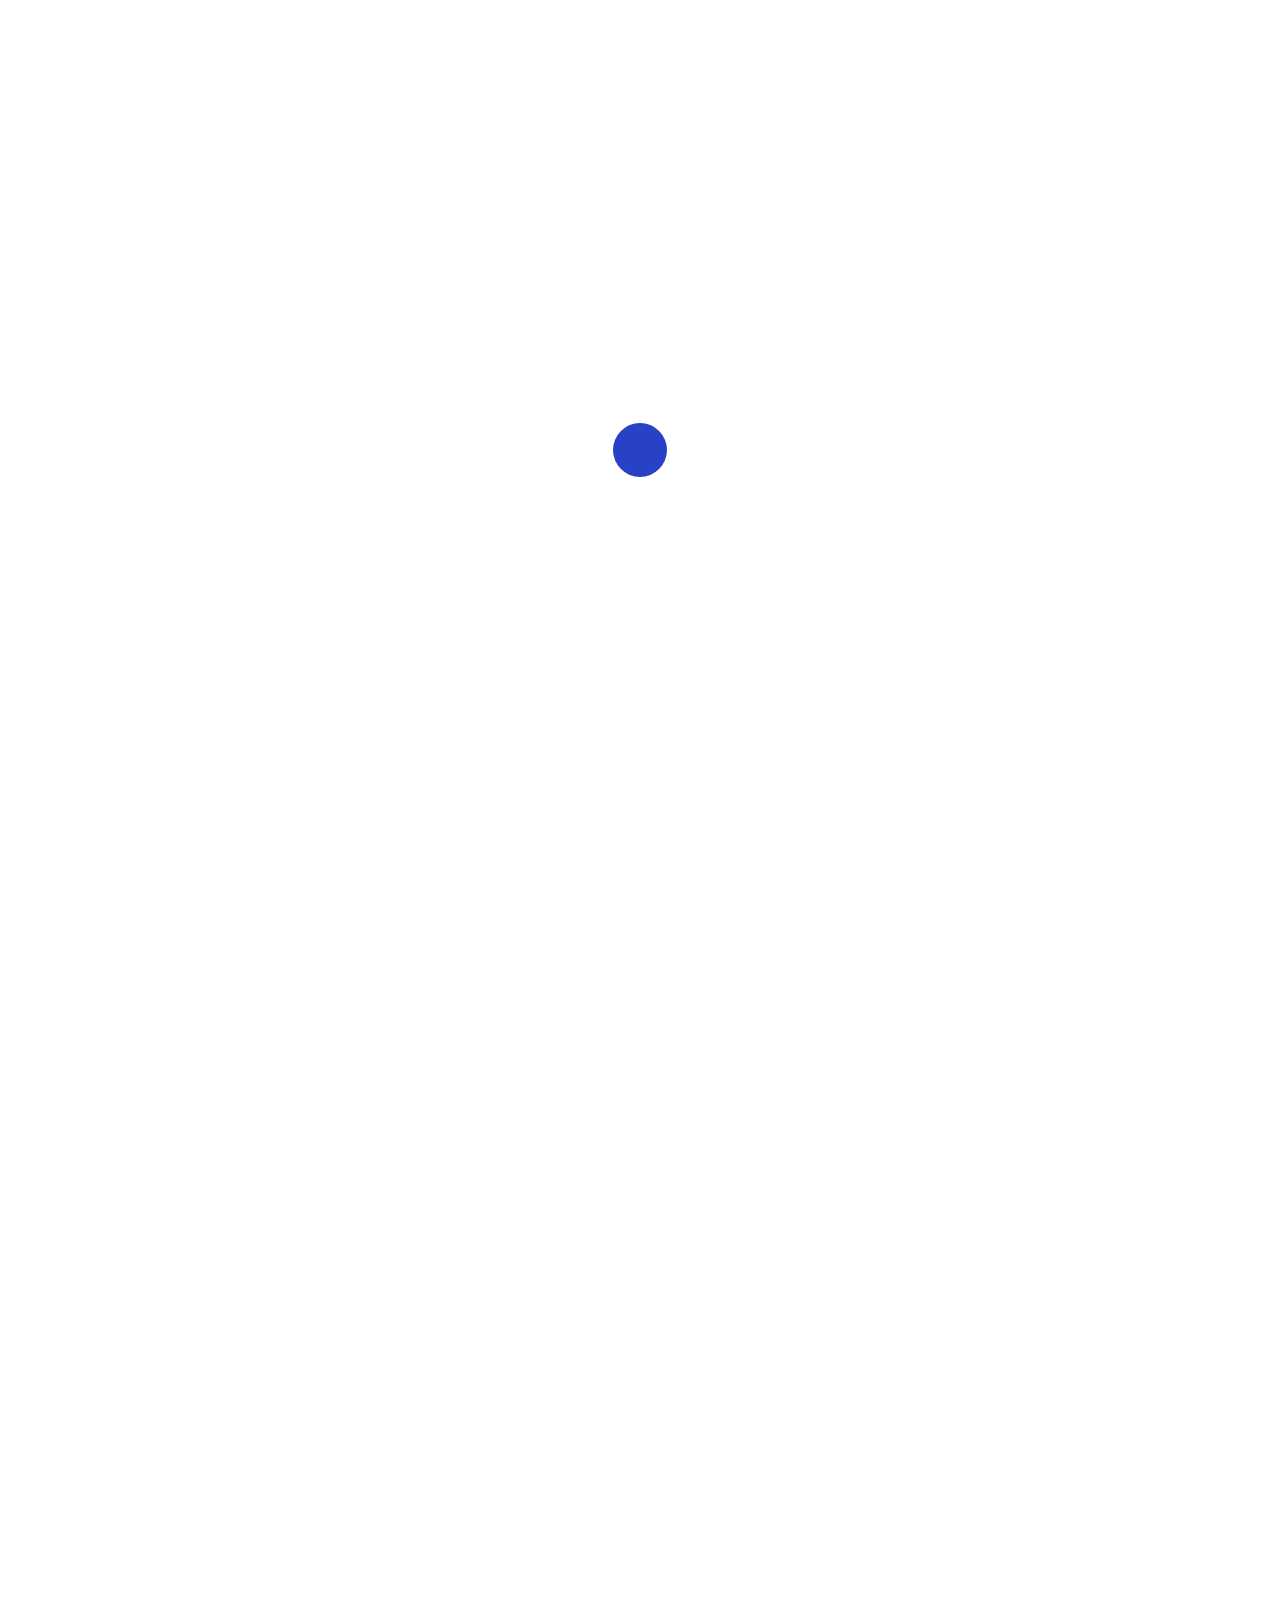
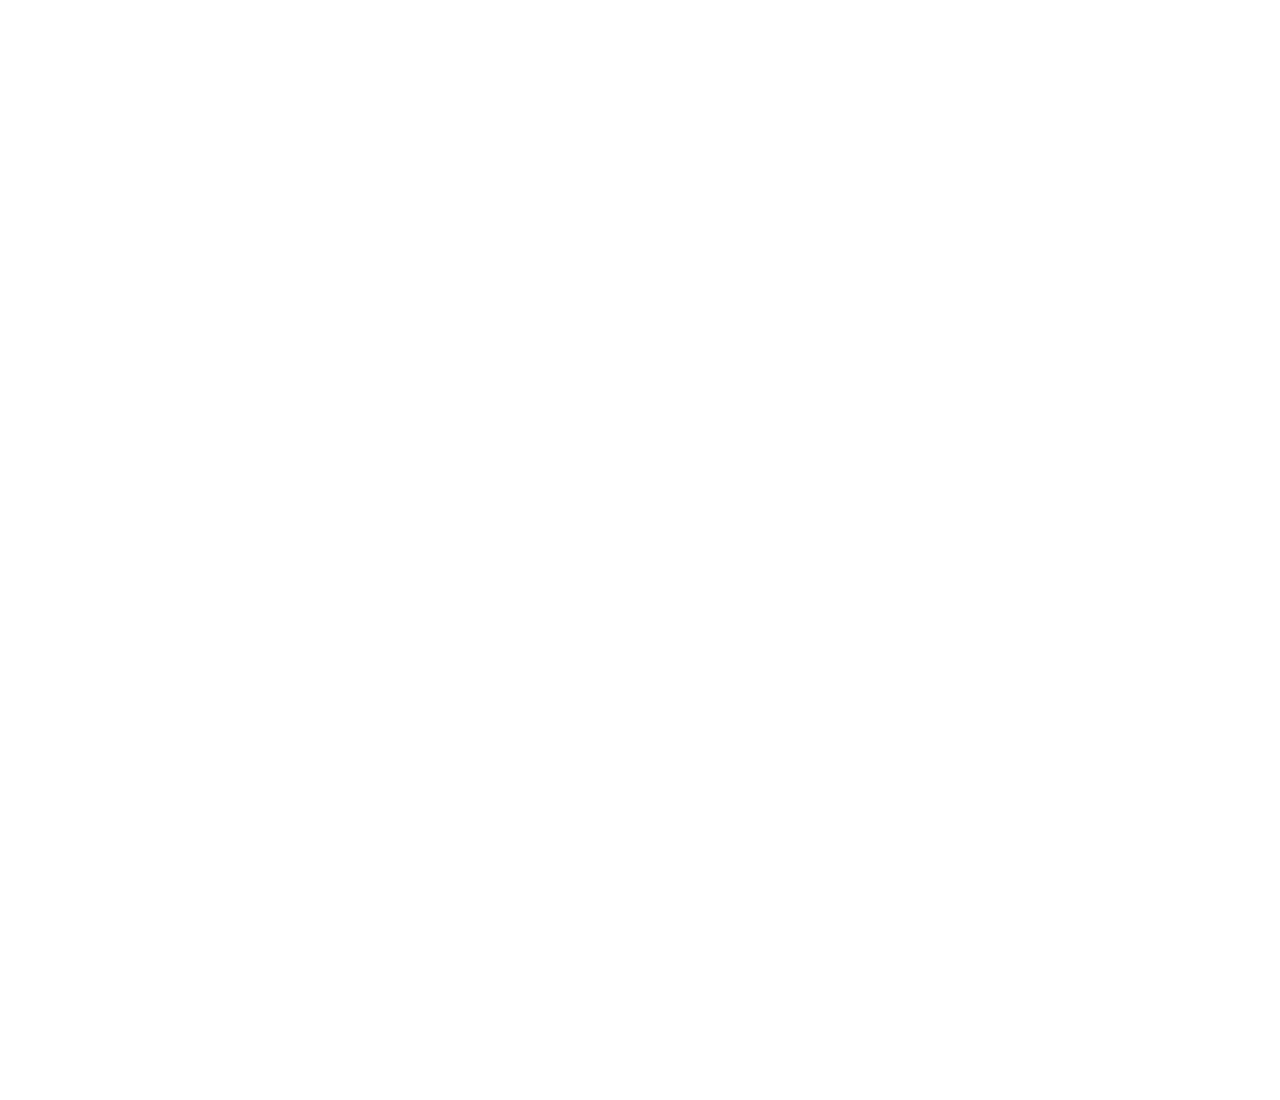
==== commit 979508ec: "Add files via upload" ====
--- a/index.html
+++ b/index.html
@@ -49,8 +49,8 @@
 		<header class="site-header header-mobile-dark header-content-light header-content-mobile-light">
 			<div class="header-brand">
 				<!-- Logo -->
-				<a class="logo" href="#">
-					<img src="static/picture/logo.jpg" width="75% alt="">
+				<a class="logo" href="#home">
+					<img src="static/picture/logo.jpg" alt="">
 				</a>
 				<button type="button" id="navigation-toggle" class="nav-toggle">
 					<span></span>
@@ -70,13 +70,10 @@
 								<a href="#003">网站资源</a>
 							</li>
 							<li>
-								<a href="#004">英语听力</a>
+								<a href="#services">网站作用</a>
 							</li>
 							<li>
 								<a href="#about">关于网站</a>
-							</li>
-							<li>
-								<a href="#services">网站作用</a>
 							</li>
 						</ul>
 					</nav>
@@ -107,11 +104,12 @@
 						<div class="container align-self-center text-white">
 							<div class="row">
 								<div class="col-12 col-lg-10 mx-lg-auto text-center">
-									<h2 class="h1 mb-4 animated" data-animation="fadeInUp">关于网站</h2>
+									<h2 class="h1 mb-4 animated" data-animation="fadeInUp">114514关于114514</h2>
 									<div class="divider animated" data-animation="fadeInUp" data-animation-delay="200"><span></span></div>
 									<div class="animated" data-animation="fadeInUp" data-animation-delay="400">
-										<p>这是一个由Moore打造的网站，具有学习博客，获取材料，娱乐等作用</p>
-										<p>一个GitHub托管的普通网站。</p>
+										<p>这是个被114514撅了的114514网站，具有大喊114514和114514别人的功能</p>
+                                                                                                                                                                <p>一个由114514托管的114514的114514网站
+										<p>homo无处不在(喜，怒，哀，惧，悲，恼)</p>
 									</div>
 								</div>
 							</div>
@@ -151,7 +149,7 @@
 											</div>
 										</div>
 										<h3 class="h4 mb-2">不占你的空间</h3>
-										<p>网站总规格不超过1MB，瞬息可就！</p>
+										<p>网站总规格不超过114514MB，瞬息可就！</p>
 									</div>
 								</div>
 
@@ -171,32 +169,7 @@
 						</div>
 					</section>
 				</div>
-				<div class="site-part" id="004">
-					<section class="fullscreen d-flex">
-						<div class="container align-self-center text-white">
-							<div class="row">
-								<div class="col-12 col-lg-10 mx-lg-auto text-center">
-									<h1 class="text-white mb-3 animated" data-animation="fadeInUp">英语听力</h1>
-									<p><p class="lead text-white mb-5 animated" data-animation="fadeInUp" data-animation-delay="200">单击一个单元播放听力</p>
-									<p><a href="https://aldedu.com.cn/ald/app/qrcode/detail?id=79598&rootId=79597" class="btn btn-primary scrollto animated" data-animation="fadeInUp" data-animation-delay="600">Unit1</a>
-        									<a href="https://aldedu.com.cn/ald/app/qrcode/detail?id=79602&rootId=79597" class="btn btn-primary scrollto animated" data-animation="fadeInUp" data-animation-delay="600">Unit2</a>
-									<a href="https://aldedu.com.cn/ald/app/qrcode/detail?id=79600&rootId=79597" class="btn btn-primary scrollto animated" data-animation="fadeInUp" data-animation-delay="600">Unit3</a>
-        									<a href="https://aldedu.com.cn/ald/app/qrcode/detail?id=79611&rootId=79597" class="btn btn-primary scrollto animated" data-animation="fadeInUp" data-animation-delay="600">Unit4</a>
-        									<a href="https://aldedu.com.cn/ald/app/qrcode/detail?id=79603&rootId=79597" class="btn btn-primary scrollto animated" data-animation="fadeInUp" data-animation-delay="600">Unit5</a>
-        									<a href="https://aldedu.com.cn/ald/app/qrcode/detail?id=79605&rootId=79597" class="btn btn-primary scrollto animated" data-animation="fadeInUp" data-animation-delay="600">Unit6</a>
-        									<a href="https://aldedu.com.cn/ald/app/qrcode/detail?id=79599&rootId=79597" class="btn btn-primary scrollto animated" data-animation="fadeInUp" data-animation-delay="600">期中</a></p>
-        									<a href="https://aldedu.com.cn/ald/app/qrcode/detail?id=79604&rootId=79597" class="btn btn-primary scrollto animated" data-animation="fadeInUp" data-animation-delay="600">Unit7</a>
-        									<a href="https://aldedu.com.cn/ald/app/qrcode/detail?id=79601&rootId=79597" class="btn btn-primary scrollto animated" data-animation="fadeInUp" data-animation-delay="600">Unit8</a>
-        									<a href="https://aldedu.com.cn/ald/app/qrcode/detail?id=79610&rootId=79597" class="btn btn-primary scrollto animated" data-animation="fadeInUp" data-animation-delay="600">Unit9</a>
-        									<a href="https://aldedu.com.cn/ald/app/qrcode/detail?id=79606&rootId=79597" class="btn btn-primary scrollto animated" data-animation="fadeInUp" data-animation-delay="600">Unit10</a>
-        									<a href="https://aldedu.com.cn/ald/app/qrcode/detail?id=79608&rootId=79597" class="btn btn-primary scrollto animated" data-animation="fadeInUp" data-animation-delay="600">Unit11</a>
-        									<a href="https://aldedu.com.cn/ald/app/qrcode/detail?id=79607&rootId=79597" class="btn btn-primary scrollto animated" data-animation="fadeInUp" data-animation-delay="600">Unit12</a>
-        									<a href="https://aldedu.com.cn/ald/app/qrcode/detail?id=79609&rootId=79597" class="btn btn-primary scrollto animated" data-animation="fadeInUp" data-animation-delay="600">期末</a></p>
-								</div>
-							</div>
-						</div>
-					</section>
-				</div>
+
 				<div class="site-part" id="002">
 					<section class="fullscreen d-flex">
 						<div class="container align-self-center text-white">
@@ -223,10 +196,7 @@
 									<h2 class="h1 mb-4 animated" data-animation="fadeInUp">网站资源</h2>
 									<div class="divider animated" data-animation="fadeInUp" data-animation-delay="200"><span></span></div>
 									<div class="animated" data-animation="fadeInUp" data-animation-delay="400">
-										<p>看看这里有什么能够帮上您？</p>
-										<p><a href="https://moorebilibili.github.io/Moore-Home/七下地理提纲（含填图题答案）.docx" >七下地理提纲(含填图题答案)</a></p>
-										<p><a href="https://moorebilibili.github.io/Moore-Home/七下地理提纲.docx">七下地理提纲(原不含填图题答案)</a></p>
-                                                                                                                                                                <p><a href="https://moorebilibili.github.io/Moore-Home/2022七下生物基础知识复习ding.docx">七下生物题</a></p>
+										<p>额，现在好像没什么东西能帮上您</p>
 									</div>
 								</div>
 							</div>
